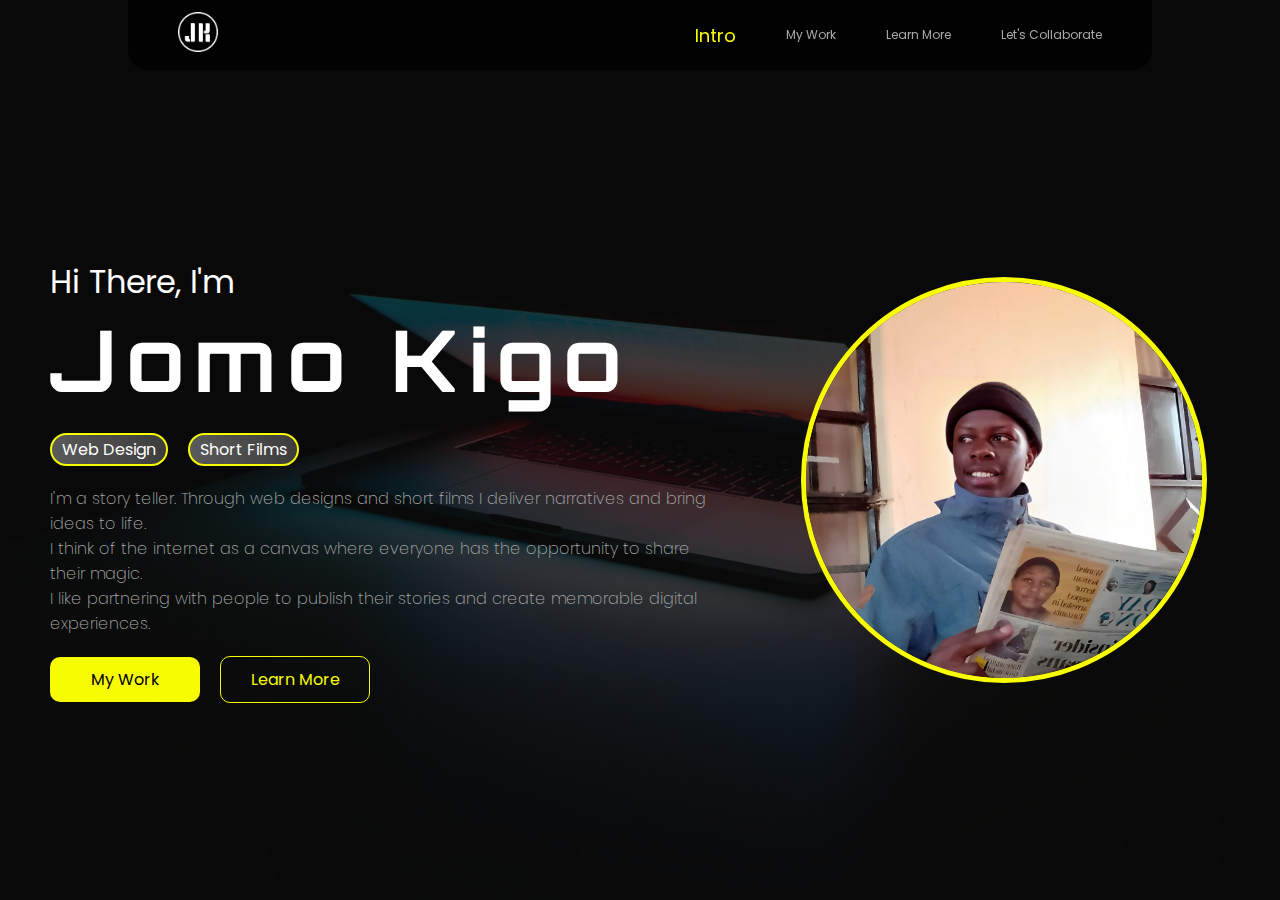
==== index.html @ 12d69adc "modified:   index.html" ====
<!DOCTYPE html>
<html lang="en">

<head>
    <meta charset="UTF-8">
    <meta name="viewport" content="width=device-width, initial-scale=1.0">
    <link rel="stylesheet" href="./src/styles.css">
    <link rel="icon" href="./res/jk.svg">
    <title>Kigo Jomo | Story Telling</title>
</head>

<body>
    <nav class="nav">
        <a href="./index.html" class="logo">
            <img src="./res/jk.png">
        </a>
        <button id="menu-btn">
            <svg data-name="Layer 1" height="200" id="Layer_1" viewBox="0 0 200 200" width="200"
                xmlns="http://www.w3.org/2000/svg">
                <title />
                <path
                    d="M75,20H40A20.06,20.06,0,0,0,20,40V75A20.06,20.06,0,0,0,40,95H75A20.06,20.06,0,0,0,95,75V40A20.06,20.06,0,0,0,75,20Zm0,55H40V40H75Zm95-27.5a10,10,0,0,0-10,10V75H125V40h17.5a10,10,0,0,0,0-20H125a20.06,20.06,0,0,0-20,20V75a20.06,20.06,0,0,0,20,20h35a20.06,20.06,0,0,0,20-20V57.5A10,10,0,0,0,170,47.5ZM75,105H40a20.06,20.06,0,0,0-20,20v35a20.06,20.06,0,0,0,20,20H75a20.06,20.06,0,0,0,20-20V125A20.06,20.06,0,0,0,75,105Zm0,55H40V125H75Zm85-55H125a20.06,20.06,0,0,0-20,20v35a20.06,20.06,0,0,0,20,20h35a20.06,20.06,0,0,0,20-20V125A20.06,20.06,0,0,0,160,105Zm0,55H125V125h35Z" />
            </svg>
        </button>
        <button id="close-menu" style="display: none;">
            <svg fill="none" height="24" viewBox="0 0 24 24" width="24" xmlns="http://www.w3.org/2000/svg">
                <path
                    d="M6.2253 4.81108C5.83477 4.42056 5.20161 4.42056 4.81108 4.81108C4.42056 5.20161 4.42056 5.83477 4.81108 6.2253L10.5858 12L4.81114 17.7747C4.42062 18.1652 4.42062 18.7984 4.81114 19.1889C5.20167 19.5794 5.83483 19.5794 6.22535 19.1889L12 13.4142L17.7747 19.1889C18.1652 19.5794 18.7984 19.5794 19.1889 19.1889C19.5794 18.7984 19.5794 18.1652 19.1889 17.7747L13.4142 12L19.189 6.2253C19.5795 5.83477 19.5795 5.20161 19.189 4.81108C18.7985 4.42056 18.1653 4.42056 17.7748 4.81108L12 10.5858L6.2253 4.81108Z"
                    fill="currentColor" />
            </svg>
        </button>
        <ul id="links">
            <a id="intro-link" href="#intro" class="ul-link">Intro</a>
            <a class="my-work ul-link" id="my-work-link" href="#my-work">My Work</a>
            <a class="learn-more ul-link" id="learn-more-link" href="#learn-more">Learn More</a>
            <a class="ul-link" id="contact-link" href="#contact">Let's Collaborate</a>
            <div class="dots">
                <div class="dot"></div>
                <div class="dot"></div>
                <div class="dot"></div>
            </div>
        </ul>
    </nav>

    <div class="container">
        <section id="intro">
            <div class="left">
                <h2>Hi there, i'm<span>jomo kigo</span></h2>
                <div class="skills">
                    <h3>web design</h3>
                    <h3>short films</h3>
                </div>
                <p>
                    I'm a story teller. Through web designs and short films I deliver narratives and bring ideas to
                    life. <br>
                    I think of the internet as a canvas where everyone has the opportunity to share their magic. <br>
                    I like partnering with people to publish their stories and create memorable digital experiences.
                </p>
                <div class="buttons">
                    <a href="#my-work" class="button my-work">my work</a>
                    <a href="#learn-more" class="button more learn-more">learn more</a>
                </div>
            </div>
            <div class="image">
                <img src="./res/reader.webp" alt="">
                <svg width="449" height="44" viewBox="0 0 449 44" fill="none" xmlns="http://www.w3.org/2000/svg">
                    <path
                        d="M0 3.14286C0 1.40711 2.00623 0 4.48104 0H444.519C446.994 0 449 1.40711 449 3.14286C449 4.87861 446.994 6.28571 444.519 6.28571H4.48103C2.00622 6.28571 0 4.87861 0 3.14286Z"
                        fill="#AAAAAA" fill-opacity="0.61" />
                    <path
                        d="M52.8762 15.7143C52.8762 13.9785 54.8825 12.5714 57.3573 12.5714H391.643C394.118 12.5714 396.124 13.9785 396.124 15.7143C396.124 17.45 394.118 18.8571 391.643 18.8571H57.3573C54.8825 18.8571 52.8762 17.45 52.8762 15.7143Z"
                        fill="#AAAAAA" fill-opacity="0.61" />
                    <path
                        d="M148.322 28.2857C148.322 26.55 150.329 25.1429 152.803 25.1429H296.197C298.671 25.1429 300.678 26.55 300.678 28.2857C300.678 30.0215 298.671 31.4286 296.197 31.4286H152.803C150.329 31.4286 148.322 30.0215 148.322 28.2857Z"
                        fill="#AAAAAA" fill-opacity="0.61" />
                    <path
                        d="M208.368 40.8571C208.368 39.1214 210.374 37.7143 212.849 37.7143H236.151C238.626 37.7143 240.632 39.1214 240.632 40.8571C240.632 42.5929 238.626 44 236.151 44H212.849C210.374 44 208.368 42.5929 208.368 40.8571Z"
                        fill="#AAAAAA" fill-opacity="0.61" />
                </svg>
            </div>
        </section>
        <section id="my-work">
            <h1>A few samples of what I do</h1>
            <div class="samples">
                <div class="sample">
                    <div class="image">
                        <h2 class="title">Choreography</h2>
                        <img src="./res/vermo.webp" alt="">
                        <div class="profile">
                            <img src="./res/shelby.webp" alt="">
                            <h4>vermo unleashed</h4>
                        </div>
                    </div>
                    <h2>a dance odyssey</h2>
                    <p>There is a narrative in every movement</p>
                    <a href="https://www.tiktok.com/@vermo_unleashed/video/7291376393454095621?is_from_webapp=1&sender_device=pc&web_id=7290562915630827013" target="_blank">view</a>
                </div>
                <div class="sample">
                    <div class="image">
                        <h2 class="title">Commerce</h2>
                        <img src="./res/NovaTech.webp" alt="">
                        <div class="profile">
                            <img src="./res/NT.webp" alt="">
                            <h4>NovaTech VCS</h4>
                        </div>
                    </div>
                    <h2>A window of magic</h2>
                    <p>Every idea deserves to be listened to</p>
                    <a href="https://github.com/KigoJomo/NovaTech.code.git" target="_blank" title="Click to contibute to this project">view</a>
                </div>
                <div class="sample">
                    <div class="image">
                        <h2 class="title">Music & soul</h2>
                        <img src="./res/vertigo.webp" alt="">
                        <div class="profile">
                            <img src="./res/img9.webp" alt="">
                            <h4>Kigo Jomo</h4>
                        </div>
                    </div>
                    <h2>rewind and fly free</h2>
                    <p>The magical calming ability of music</p>
                    <a href="https://www.tiktok.com/@nova_cyra/video/7288445793629916422?is_from_webapp=1&sender_device=pc&web_id=7290562915630827013" target="_blank">view</a>
                </div>
                <div class="sample">
                    <div class="image">
                        <h2 class="title">Art & design</h2>
                        <img src="./res/ambient.webp" alt="">
                        <div class="profile">
                            <img src="./res/amb_G.webp" alt="">
                            <h4>Ambient Graphics</h4>
                        </div>
                    </div>
                    <h2>boldness with each brush stroke</h2>
                    <p>Reach your audience with custom business cards</p>
                    <a href="https://www.instagram.com/ambient_graphics/" target="_blank">view</a>
                </div>
            </div>
        </section>
        <section id="learn-more">
            <div class="top">
                <h1><span>what else</span> do I do?</h1>
                <div class="paragraph">
                    <div class="bar"></div>
                    <p>Using visuals to deliver messages is what I always try to accomplish. <br>So here's a few more
                        things I love to do</p>
                </div>
            </div>
            <div class="skill-cards">
                <div class="card">
                    <div class="icon">
                        <svg enable-background="new 0 0 48 48" height="48px" id="Layer_1" version="1.1"
                            viewBox="0 0 48 48" width="48px" xml:space="preserve" xmlns="http://www.w3.org/2000/svg"
                            xmlns:xlink="http://www.w3.org/1999/xlink">
                            <path clip-rule="evenodd"
                                d="M46.443,6.719C40.506,15.546,22.623,33.4,22.623,33.4l-0.007-0.007  c-0.042,0.046-0.08,0.094-0.125,0.139c-1.124,1.122-2.649,1.576-4.114,1.403c0.471,1.972-0.026,4.137-1.529,5.678  c0,0-7.52,9.299-15.854,3.44c0,0,4.494-1.259,4.885-4.885c0,0-0.6-3.654,2.699-7.04c1.479-1.518,3.548-2.039,5.445-1.596  c-0.152-1.444,0.303-2.94,1.411-4.047c0.044-0.045,0.093-0.083,0.139-0.126l-0.007-0.007c0,0,17.872-17.864,26.712-23.793  c1.17-0.837,2.804-0.739,3.854,0.31C47.185,3.92,47.282,5.551,46.443,6.719z M15.456,33.486c-0.742-0.742-1.704-1.165-2.733-1.165  c-1.033,0-2.009,0.416-2.744,1.171c-2.535,2.602-2.155,5.584-2.145,5.677c-0.218,2.02-1.363,3.741-2.557,4.776  c0.422,0.077,0.849,0.116,1.285,0.116c4.75,0,8.752-4.66,8.789-4.704C15.352,39.357,18.09,36.121,15.456,33.486z M15.994,30.008  c0,0.796,0.289,1.546,0.854,2.109c0.565,0.564,1.348,0.891,2.146,0.891s1.519-0.326,2.066-0.874l1.554-1.57  c0.079-0.081,0.187-0.191,0.274-0.28l-4.197-4.197c-0.092,0.089-0.205,0.198-0.287,0.279l-1.557,1.537  C16.283,28.465,15.994,29.212,15.994,30.008z M44.72,4.286C44.471,4.037,44.18,4,44.027,4c-0.212,0-0.414,0.064-0.635,0.222  c-6.218,4.17-17.999,15.367-23.301,20.503l4.159,4.159c5.14-5.296,16.364-17.083,20.568-23.332  C45.102,5.158,45.061,4.625,44.72,4.286z"
                                fill-rule="evenodd" />
                        </svg>
                    </div>
                    <h3>graphic design</h3>
                    <p>Anything to do with designing business cards, logos, birthday cards, etc.</p>
                </div>
                <div class="card">
                    <div class="icon">
                        <svg height="1792" viewBox="0 0 1792 1792" width="1792" xmlns="http://www.w3.org/2000/svg">
                            <path
                                d="M553 1399l-50 50q-10 10-23 10t-23-10l-466-466q-10-10-10-23t10-23l466-466q10-10 23-10t23 10l50 50q10 10 10 23t-10 23l-393 393 393 393q10 10 10 23t-10 23zm591-1067l-373 1291q-4 13-15.5 19.5t-23.5 2.5l-62-17q-13-4-19.5-15.5t-2.5-24.5l373-1291q4-13 15.5-19.5t23.5-2.5l62 17q13 4 19.5 15.5t2.5 24.5zm657 651l-466 466q-10 10-23 10t-23-10l-50-50q-10-10-10-23t10-23l393-393-393-393q-10-10-10-23t10-23l50-50q10-10 23-10t23 10l466 466q10 10 10 23t-10 23z" />
                        </svg>
                    </div>
                    <h3>web design</h3>
                    <p>I enjoy turning ideas into interactive and
                        engaging online experiences that captivate users.</p>
                </div>
                <div class="card">
                    <div class="icon">
                        <svg data-name="Layer 50" id="Layer_50" viewBox="0 0 50 50" xmlns="http://www.w3.org/2000/svg">
                            <defs>
                            </defs>
                            <title />
                            <path class="cls-1"
                                d="M47.1,12.3a2,2,0,0,0-1.9-.1L36,16.8V14a2,2,0,0,0-2-2H4a2,2,0,0,0-2,2V36a2,2,0,0,0,2,2H34a2,2,0,0,0,2-2V33.2l9.1,4.6L46,38a2,2,0,0,0,2-2V14A2,2,0,0,0,47.1,12.3ZM32,34H6V16H32V34Zm12-1.2-8-4V21.2l8-4V32.8Z" />
                        </svg>
                    </div>
                    <h3>video editing</h3>
                    <p>I find joy in creating a narrative that conveys emotions and messages effectively.</p>
                </div>
                <div class="card">
                    <div class="icon">
                        <svg enable-background="new 0 0 32 32" height="32px" version="1.1" viewBox="0 0 32 32"
                            width="32px" xml:space="preserve" xmlns="http://www.w3.org/2000/svg"
                            xmlns:xlink="http://www.w3.org/1999/xlink">
                            <g id="adaptive_responsive_design_1_">
                                <g>
                                    <g>
                                        <path
                                            d="M1.5,20C1.224,20,1,19.776,1,19.5v-16C1,2.673,1.673,2,2.5,2h27C30.327,2,31,2.673,31,3.5V5     c0,0.276-0.224,0.5-0.5,0.5S30,5.276,30,5V3.5C30,3.225,29.775,3,29.5,3h-27C2.225,3,2,3.225,2,3.5v16C2,19.776,1.776,20,1.5,20z     " />
                                    </g>
                                    <path
                                        d="M16,31h-5.5c-0.276,0-0.5-0.224-0.5-0.5s0.224-0.5,0.5-0.5h1c0.827,0,1.5-0.673,1.5-1.5V26    c0-0.276,0.224-0.5,0.5-0.5S14,25.724,14,26v2.5c0,0.563-0.187,1.082-0.501,1.5H16c0.276,0,0.5,0.224,0.5,0.5S16.276,31,16,31z" />
                                    <path
                                        d="M15.5,26h-13C1.673,26,1,25.327,1,24.5v-3C1,21.224,1.224,21,1.5,21h14c0.276,0,0.5,0.224,0.5,0.5    S15.776,22,15.5,22H2v2.5C2,24.775,2.225,25,2.5,25h13c0.276,0,0.5,0.224,0.5,0.5S15.776,26,15.5,26z" />
                                </g>
                                <g>
                                    <g>
                                        <g>
                                            <path
                                                d="M21.5,9h5C26.776,9,27,8.776,27,8.5S26.776,8,26.5,8h-5C21.224,8,21,8.224,21,8.5S21.224,9,21.5,9z" />
                                        </g>
                                    </g>
                                    <g>
                                        <g>
                                            <path
                                                d="M23.5,29h1c0.276,0,0.5-0.224,0.5-0.5S24.776,28,24.5,28h-1c-0.276,0-0.5,0.224-0.5,0.5      S23.224,29,23.5,29z" />
                                        </g>
                                    </g>
                                    <path
                                        d="M28.5,31h-9c-1.379,0-2.5-1.121-2.5-2.5v-20C17,7.121,18.121,6,19.5,6h9C29.879,6,31,7.121,31,8.5v20    C31,29.879,29.879,31,28.5,31z M19.5,7C18.673,7,18,7.673,18,8.5v20c0,0.827,0.673,1.5,1.5,1.5h9c0.827,0,1.5-0.673,1.5-1.5v-20    C30,7.673,29.327,7,28.5,7H19.5z" />
                                </g>
                            </g>
                        </svg>
                    </div>
                    <h3>UI/UX design</h3>
                    <p>Designing interfaces with the user in mind is my forte, ensuring seamless and enjoyable
                        interactions.</p>
                </div>
            </div>

        </section>
        <section id="contact">
            <h1>Let's get creative and bring your<br>next piece of art to <span>life</span></h1>
            <form id="contact-form" action="https://public.herotofu.com/v1/01b2c610-7308-11ee-95be-07c35b4ecd07" method="post" accept-charset="UTF-8">
                <input type="text" id="name" name="name" required placeholder="name">

                <input type="email" id="email" name="email" required placeholder="email" style="text-transform: lowercase;">

                <textarea id="message" name="message" rows="4" required placeholder="message"></textarea>

                <!-- <input type="text" name="_gotcha" tabindex="-1" autocomplete="off"/> -->

                <button type="submit" id="submit-btn">Send</button>
            </form>
            <footer>
                <div class="socials">
                    <h5>check out my socials</h5>
                    <div class="links">
                        <a href="https://github.com/KigoJomo/" target="_blank">
                            <svg class="bi bi-github" fill="currentColor" height="16" viewBox="0 0 16 16" width="16"
                                xmlns="http://www.w3.org/2000/svg">
                                <path
                                    d="M8 0C3.58 0 0 3.58 0 8c0 3.54 2.29 6.53 5.47 7.59.4.07.55-.17.55-.38 0-.19-.01-.82-.01-1.49-2.01.37-2.53-.49-2.69-.94-.09-.23-.48-.94-.82-1.13-.28-.15-.68-.52-.01-.53.63-.01 1.08.58 1.23.82.72 1.21 1.87.87 2.33.66.07-.52.28-.87.51-1.07-1.78-.2-3.64-.89-3.64-3.95 0-.87.31-1.59.82-2.15-.08-.2-.36-1.02.08-2.12 0 0 .67-.21 2.2.82.64-.18 1.32-.27 2-.27.68 0 1.36.09 2 .27 1.53-1.04 2.2-.82 2.2-.82.44 1.1.16 1.92.08 2.12.51.56.82 1.27.82 2.15 0 3.07-1.87 3.75-3.65 3.95.29.25.54.73.54 1.48 0 1.07-.01 1.93-.01 2.2 0 .21.15.46.55.38A8.012 8.012 0 0 0 16 8c0-4.42-3.58-8-8-8z" />
                            </svg>
                        </a>
                        <a href="https://www.instagram.com/kigo.jomo/" target="_blank">
                            <svg version="1.1" id="Layer_1" xmlns="http://www.w3.org/2000/svg" xmlns:xlink="http://www.w3.org/1999/xlink" x="0px"
                                y="0px" viewBox="0 0 56.7 56.7" enable-background="new 0 0 56.7 56.7" xml:space="preserve">
                                <g>
                                    <path d="M28.2,16.7c-7,0-12.8,5.7-12.8,12.8s5.7,12.8,12.8,12.8S41,36.5,41,29.5S35.2,16.7,28.2,16.7z M28.2,37.7
                            		c-4.5,0-8.2-3.7-8.2-8.2s3.7-8.2,8.2-8.2s8.2,3.7,8.2,8.2S32.7,37.7,28.2,37.7z" />
                                    <circle cx="41.5" cy="16.4" r="2.9" />
                                    <path d="M49,8.9c-2.6-2.7-6.3-4.1-10.5-4.1H17.9c-8.7,0-14.5,5.8-14.5,14.5v20.5c0,4.3,1.4,8,4.2,10.7c2.7,2.6,6.3,3.9,10.4,3.9
                            		h20.4c4.3,0,7.9-1.4,10.5-3.9c2.7-2.6,4.1-6.3,4.1-10.6V19.3C53,15.1,51.6,11.5,49,8.9z M48.6,39.9c0,3.1-1.1,5.6-2.9,7.3
                            		s-4.3,2.6-7.3,2.6H18c-3,0-5.5-0.9-7.3-2.6C8.9,45.4,8,42.9,8,39.8V19.3c0-3,0.9-5.5,2.7-7.3c1.7-1.7,4.3-2.6,7.3-2.6h20.6
                            		c3,0,5.5,0.9,7.3,2.7c1.7,1.8,2.7,4.3,2.7,7.2V39.9L48.6,39.9z" />
                                </g>
                            </svg>
                        </a>
                        <a href="https://www.linkedin.com/in/jomo-kigo-838284266/" target="_blank">
                            <svg height="512px" id="Layer_1" style="enable-background:new 0 0 512 512;" version="1.1" viewBox="0 0 512 512"
                                width="512px" xml:space="preserve" xmlns="http://www.w3.org/2000/svg" xmlns:xlink="http://www.w3.org/1999/xlink">
                                <!-- <style type="text/css">
                                    <![CDATA[
                                    .st0 {
                                        fill-rule: evenodd;
                                        clip-rule: evenodd;
                                    }
                                    ]]>
                                </style> -->
                                <g>
                                    <g>
                                        <path class="st0"
                                            d="M182.8,384V212.9h-54.9V384H182.8L182.8,384z M157.4,187c18.3,0,29.7-13.1,29.7-29.5    c-0.3-16.7-11.4-29.5-29.4-29.5c-18,0-29.7,12.8-29.7,29.5c0,16.4,11.4,29.5,29,29.5H157.4L157.4,187z" />
                                        <path class="st0"
                                            d="M320.6,209c-29.1,0-41.6,16.4-49.6,27.8V213h-55v171h55v-97.4c0-5,0.4-10,1.9-13.5c4-10,13-20.3,28.2-20.3    c19.9,0,27.9,15.3,27.9,37.7V384h55v-99.9C384,232.8,356.8,209,320.6,209z" />
                                    </g>
                                    <path
                                        d="M417.2,64H96.8C79.3,64,64,76.6,64,93.9v321.1c0,17.4,15.3,32.9,32.8,32.9h320.3c17.6,0,30.8-15.6,30.8-32.9V93.9   C448,76.6,434.7,64,417.2,64z M414,416c-1.1,0-313.1,0-314.9,0s-3.1-1.4-3.1-3.1S96,99.1,96,98s1-2,2-2s315,0,316,0s2,1,2,2   c0,23.3,0,314.9,0,316C416,414.9,415.1,416,414,416z" />
                                </g>
                            </svg>
                        </a>
                        <a href="https://twitter.com/KigoJomo/" target="_blank">
                            <svg xmlns="http://www.w3.org/2000/svg" xmlns:xlink="http://www.w3.org/1999/xlink" version="1.1" id="Layer_1"
                                width="24px" height="24px" viewBox="0 0 24 24" style="enable-background:new 0 0 24 24;" xml:space="preserve">
                                <g>
                                    <path
                                        d="M21.159809,2C21.623091,2,22,2.376909,22,2.840191v18.319618C22,21.623091,21.623091,22,21.159809,22H2.84019   C2.37691,22,2,21.623091,2,21.159809V2.840191C2,2.376909,2.37691,2,2.84019,2H21.159809 M21.159809,1H2.84019   C1.82388,1,1,1.823879,1,2.840191v18.319618C1,22.176121,1.82388,23,2.84019,23h18.319618C22.176121,23,23,22.176121,23,21.159809   V2.840191C23,1.823879,22.176121,1,21.159809,1L21.159809,1z" />
                                </g>
                                <path
                                    d="M13.523985,10.775623L19.480984,4h-1.41143l-5.174801,5.88195L8.764665,4H4l6.246901,8.895341L4,20h1.411431  l5.461361-6.21299L15.235336,20H20L13.523985,10.775623z M11.590199,12.973429l-0.633908-0.886331L5.920428,5.041171h2.168246  l4.065295,5.6884l0.631236,0.886331l5.283681,7.39365H15.90064L11.590199,12.973429z" />
                            </svg>
                        </a>
                    </div>
                </div>
            </footer>
        </section>
    </div>
    <script src="./src/script.js"></script>
</body>

</html>
---- src/styles.css ----
@import url("https://fonts.googleapis.com/css2?family=Orbitron:wght@400;600;800&family=Poppins:wght@200;400;700&display=swap");
* {
  margin: 0;
  padding: 0;
  box-sizing: border-box;
  font-family: "Poppins";
  color: white;
}

html {
  width: 100vw;
  height: 100vh;
  overflow: hidden;
}
@media (min-width: 768px) {
  html body {
    width: 100%;
    height: 100%;
    display: flex;
    flex-direction: column;
    align-items: center;
    justify-content: flex-start;
    overflow: hidden;
    background-color: #0c0c0c;
    position: relative;
  }
  html body .nav {
    z-index: 10;
    width: 80%;
    height: 70px;
    padding: 0px 50px;
    display: flex;
    align-items: center;
    justify-content: space-between;
    position: absolute;
    top: 0px;
    overflow: hidden;
    background-color: rgba(0, 0, 0, 0.7607843137);
    border-radius: 0px 0px 20px 20px;
  }
  html body .nav .logo img {
    width: 40px;
  }
  html body .nav button {
    display: none;
  }
  html body .nav ul {
    display: flex;
    align-items: center;
    justify-content: center;
    gap: 50px;
    transition: all 1s ease-in-out;
  }
  html body .nav ul a {
    width: -moz-fit-content;
    width: fit-content;
    color: #aaa;
    font-family: "Poppins";
    font-size: 12px;
    font-style: normal;
    font-weight: 400;
    line-height: normal;
    text-transform: capitalize;
    text-decoration: none;
    text-align: center;
    transition: all 1s ease-in-out;
  }
  html body .nav ul .active {
    color: #f7fc00;
    font-size: 18px;
  }
  html body .nav ul .dots {
    display: none;
  }
  html body .container {
    width: 100%;
    height: 100vh;
    overflow-x: hidden;
    overflow-y: scroll;
    scroll-snap-type: y mandatory;
    scroll-behavior: smooth;
    display: flex;
    flex-direction: column;
    align-items: center;
    justify-content: flex-start;
    gap: 0;
  }
  html body .container::-webkit-scrollbar {
    width: 10px;
  }
  html body .container::-webkit-scrollbar-track {
    background-color: #a7a7a7;
    border-left: 4px solid transparent;
    border-right: 4px solid transparent;
    background-clip: padding-box;
  }
  html body .container::-webkit-scrollbar-thumb {
    background-color: #f7fc00;
    border-radius: 30px;
  }
  html body .container section {
    width: 100%;
    height: 100%;
    flex-shrink: 0;
    scroll-snap-align: start;
  }
  html body .container section:nth-child(1) {
    display: flex;
    flex-direction: row;
    align-items: center;
    justify-content: center;
    gap: 50px;
    padding: 110px 50px 50px 50px;
    background: url(../res/Intro.webp) no-repeat fixed center/cover;
    position: relative;
  }
  html body .container section:nth-child(1)::before {
    content: "";
    position: absolute;
    top: 0;
    bottom: 0;
    left: 0;
    right: 0;
    background-color: rgba(12, 12, 12, 0.7450980392);
    z-index: 0;
  }
  html body .container section:nth-child(1) .left {
    z-index: 2;
    width: 60%;
    height: auto;
    display: flex;
    flex-direction: column;
    justify-content: center;
    align-items: flex-start;
    gap: 20px;
  }
  html body .container section:nth-child(1) .left h2 {
    color: #fff;
    font-family: Poppins;
    font-size: 32px;
    font-style: normal;
    font-weight: 400;
    text-transform: capitalize;
    display: flex;
    flex-direction: column;
    align-items: first baseline;
    justify-content: flex-start;
    gap: 0px;
  }
  html body .container section:nth-child(1) .left h2 span {
    font-family: Orbitron;
    font-size: 85px;
    font-style: normal;
    font-weight: 700;
    letter-spacing: 9.6px;
    text-transform: capitalize;
    color: white;
  }
  html body .container section:nth-child(1) .left .skills {
    width: -moz-fit-content;
    width: fit-content;
    display: flex;
    align-items: center;
    justify-content: flex-start;
    gap: 20px;
  }
  html body .container section:nth-child(1) .left .skills h3 {
    padding: 2px 10px;
    text-transform: capitalize;
    font-size: 16px;
    font-weight: 400;
    color: white;
    background: linear-gradient(90deg, #5a5a5a, #202020);
    background-size: 200%;
    background-position-x: left;
    transition: all 0.5s ease-in-out;
    border-radius: 20px;
    border: 2px solid #f7fc00;
    cursor: pointer;
  }
  html body .container section:nth-child(1) .left .skills h3:hover {
    transition: all 0.5s ease-in-out;
    background-position-x: right;
  }
  html body .container section:nth-child(1) .left p {
    font-size: 16px;
    color: #aaaaaa;
    font-weight: 200;
  }
  html body .container section:nth-child(1) .left .buttons {
    display: flex;
    align-items: center;
    justify-content: flex-start;
    gap: 20px;
  }
  html body .container section:nth-child(1) .left .buttons .button {
    font-size: 16px;
    padding: 10px 0px;
    color: black;
    width: 150px;
    border-radius: 10px;
    background-color: #f7fc00;
    border: none;
    text-transform: capitalize;
    text-decoration: none;
    text-align: center;
  }
  html body .container section:nth-child(1) .left .buttons .more {
    background-color: transparent;
    color: #f7fc00;
    border: 1px solid #f7fc00;
  }
  html body .container section:nth-child(1) .image {
    z-index: 2;
    width: 40%;
    display: flex;
    flex-direction: column;
    align-items: center;
    justify-content: center;
    gap: 0;
  }
  html body .container section:nth-child(1) .image img {
    width: 90%;
    aspect-ratio: 1/1;
    -o-object-fit: cover;
       object-fit: cover;
    border-radius: 50%;
    border: 5px solid #f7fc00;
    -webkit-backdrop-filter: blur(20px);
            backdrop-filter: blur(20px);
  }
  html body .container section:nth-child(1) .image svg {
    display: none;
    width: 100%;
  }
  html body .container section:nth-child(2) {
    background: url(../res/My\ Work.webp) no-repeat fixed center/cover;
    position: relative;
    display: flex;
    flex-direction: column;
    align-items: first baseline;
    justify-content: center;
    gap: 3vh;
    padding: 7vh 7vw;
  }
  html body .container section:nth-child(2)::before {
    content: "";
    position: absolute;
    top: 0;
    bottom: 0;
    left: 0;
    right: 0;
    background-color: rgba(12, 12, 12, 0.6039215686);
    z-index: 0;
  }
  html body .container section:nth-child(2) h1 {
    text-transform: capitalize;
    font-family: "Orbitron";
    font-size: 48px;
    z-index: 1;
  }
  html body .container section:nth-child(2) .samples {
    z-index: 1;
    width: -moz-fit-content;
    width: fit-content;
    height: 75%;
    padding-bottom: 7px;
    display: flex;
    align-items: center;
    justify-content: flex-start;
    gap: 4vw;
    overflow-x: scroll;
    flex-shrink: 0;
  }
  html body .container section:nth-child(2) .samples::-webkit-scrollbar {
    height: 5px;
  }
  html body .container section:nth-child(2) .samples::-webkit-scrollbar-track {
    background-color: #a7a7a7;
    border-top: 2px solid transparent;
    border-bottom: 2px solid transparent;
    background-clip: padding-box;
  }
  html body .container section:nth-child(2) .samples::-webkit-scrollbar-thumb {
    background-color: #525151;
    border-radius: 30px;
  }
  html body .container section:nth-child(2) .samples .sample {
    flex-shrink: 0;
    height: 100%;
    aspect-ratio: 9/16;
    display: flex;
    flex-direction: column;
    align-items: flex-start;
    justify-content: space-between;
  }
  html body .container section:nth-child(2) .samples .sample:hover > .image {
    box-shadow: 0px 0px 20px 2px rgba(255, 255, 255, 0.3647058824);
  }
  html body .container section:nth-child(2) .samples .sample .image {
    width: 100%;
    height: 70%;
    overflow: hidden;
    border-radius: 30px;
    border: 3px solid #f7fc00;
    position: relative;
    transition: all 0.5s ease;
  }
  html body .container section:nth-child(2) .samples .sample .image .title {
    position: absolute;
    left: 0;
    top: 5%;
    background-color: #f7fc00;
    color: #0c0c0c;
    border-radius: 0px 10px 10px 0px;
    font-size: 10px;
    font-weight: 400;
    padding: 2px 3px;
  }
  html body .container section:nth-child(2) .samples .sample .image img {
    width: 100%;
    -o-object-fit: contain;
       object-fit: contain;
    -o-object-position: center;
       object-position: center;
  }
  html body .container section:nth-child(2) .samples .sample .image .profile {
    position: absolute;
    left: 5%;
    bottom: 5%;
    width: -moz-fit-content;
    width: fit-content;
    height: -moz-fit-content;
    height: fit-content;
    display: flex;
    padding: 5px 10px;
    align-items: center;
    gap: 5px;
    border-radius: 30px;
    border: 1px solid #fff;
    background: linear-gradient(93deg, #ebebeb 4.33%, #525151 49.21%, #5a5a5a 78.34%);
    box-shadow: 5px 5px 4px 0px rgba(0, 0, 0, 0.75);
  }
  html body .container section:nth-child(2) .samples .sample .image .profile img {
    width: 35px;
    aspect-ratio: 1/1;
    border-radius: 50%;
  }
  html body .container section:nth-child(2) .samples .sample .image .profile h4 {
    color: #ffffff;
    font-family: "Poppins";
    font-size: 12px;
    font-style: normal;
    font-weight: 400;
    line-height: normal;
    letter-spacing: 0.64px;
    text-transform: capitalize;
  }
  html body .container section:nth-child(2) .samples .sample h2 {
    color: #fff;
    font-family: "Poppins";
    font-size: 20px;
    font-style: normal;
    font-weight: 500;
    line-height: normal;
    text-transform: capitalize;
  }
  html body .container section:nth-child(2) .samples .sample p {
    color: #aaaaaa;
    font-family: "Poppins";
    font-size: 14px;
    font-style: normal;
    font-weight: 400;
    line-height: normal;
  }
  html body .container section:nth-child(2) .samples .sample a {
    color: #fff;
    font-family: "Poppins";
    font-size: 20px;
    font-style: normal;
    font-weight: 500;
    line-height: normal;
    text-transform: capitalize;
    text-decoration: none;
    text-align: center;
    width: 100%;
    padding: 5px 0px;
    border-radius: 10px;
    border: 3px solid #f7fc00;
  }
  html body .container section:nth-child(3) {
    background: url(../res/services.webp) no-repeat fixed center/cover;
    position: relative;
    padding: 5vh 7vw;
    display: flex;
    flex-direction: column;
    align-items: center;
    justify-content: center;
    gap: 60px;
  }
  html body .container section:nth-child(3)::before {
    content: "";
    position: absolute;
    top: 0;
    bottom: 0;
    left: 0;
    right: 0;
    background-color: rgba(12, 12, 12, 0.6039215686);
    z-index: 0;
  }
  html body .container section:nth-child(3) .top {
    z-index: 1;
    width: 100%;
    display: flex;
    align-items: center;
    justify-content: space-between;
  }
  html body .container section:nth-child(3) .top h1 {
    color: #fff;
    font-family: "Orbitron";
    font-size: 48px;
    font-style: normal;
    font-weight: 400;
    line-height: 65.5px;
    letter-spacing: 2.4px;
  }
  html body .container section:nth-child(3) .top h1 span {
    color: #f7fc00;
    font-weight: 800;
    text-transform: capitalize;
    font-family: "Orbitron";
  }
  html body .container section:nth-child(3) .top .paragraph {
    width: 45%;
    display: flex;
    align-items: center;
    justify-content: flex-end;
    gap: 5px;
  }
  html body .container section:nth-child(3) .top .paragraph .bar {
    height: 80px;
    background: #f7fc00;
    width: 7px;
  }
  html body .container section:nth-child(3) .top .paragraph p {
    color: #aaaaaa;
    font-family: "Poppins";
    font-size: 14px;
    font-style: normal;
    font-weight: 400;
  }
  html body .container section:nth-child(3) .skill-cards {
    z-index: 1;
    width: 100%;
    height: 60%;
    display: flex;
    align-items: center;
    justify-content: flex-start;
    gap: 3%;
    overflow-x: scroll;
  }
  html body .container section:nth-child(3) .skill-cards::-webkit-scrollbar {
    height: 5px;
  }
  html body .container section:nth-child(3) .skill-cards::-webkit-scrollbar-track {
    background-color: #ffffff;
    border-top: 2px solid transparent;
    border-bottom: 2px solid transparent;
    background-clip: padding-box;
  }
  html body .container section:nth-child(3) .skill-cards::-webkit-scrollbar-thumb {
    background-color: #fbff00;
    border-radius: 30px;
  }
  html body .container section:nth-child(3) .skill-cards .card {
    flex-shrink: 0;
    width: 250px;
    height: 275px;
    padding: 2% 2%;
    display: flex;
    flex-direction: column;
    justify-content: flex-start;
    align-items: flex-start;
    gap: 7%;
    border-radius: 20px;
    background: linear-gradient(141deg, #606060 0.1%, #272727 100.1%);
  }
  html body .container section:nth-child(3) .skill-cards .card .icon {
    width: 75px;
    height: 75px;
    display: flex;
    align-items: center;
    justify-content: center;
    border-radius: 20px;
    background: linear-gradient(180deg, #2e2e2e 0%, #000 100%);
  }
  html body .container section:nth-child(3) .skill-cards .card .icon svg {
    height: 50px;
    width: 50px;
    fill: #f7fc00;
    color: #f7fc00;
  }
  html body .container section:nth-child(3) .skill-cards .card h3 {
    color: #fff;
    font-family: "Poppins";
    font-size: 24px;
    font-weight: 400;
    text-transform: capitalize;
    text-decoration: underline;
  }
  html body .container section:nth-child(3) .skill-cards .card p {
    color: #aaaaaa;
    font-size: 14px;
  }
  html body .container section:nth-child(4) {
    background: url(../res/about.webp) no-repeat fixed center/cover;
    position: relative;
    padding: 0px 50px;
    padding-top: 15vh;
    display: flex;
    flex-direction: column;
    align-items: center;
    justify-content: flex-start;
    gap: 25px;
  }
  html body .container section:nth-child(4)::before {
    content: "";
    position: absolute;
    top: 0;
    bottom: 0;
    left: 0;
    right: 0;
    background-color: rgba(12, 12, 12, 0.6039215686);
    z-index: 0;
  }
  html body .container section:nth-child(4) h1 {
    z-index: 1;
    color: #fff;
    text-align: center;
    font-family: "Poppins";
    font-size: 30px;
    font-weight: 400;
  }
  html body .container section:nth-child(4) h1 span {
    color: #f7fc00;
    font-family: "Poppins";
    font-size: 30px;
    font-style: normal;
    font-weight: 500;
  }
  html body .container section:nth-child(4) form {
    z-index: 1;
    width: 475px;
    padding: 40px;
    display: flex;
    flex-direction: column;
    align-items: center;
    justify-content: center;
    gap: 30px;
    border-radius: 20px;
    border: 1px solid #717171;
    background: linear-gradient(126deg, #1f1f1f 15.33%, #595959 52.33%, #1f1f1f 89.33%);
  }
  html body .container section:nth-child(4) form input {
    width: 100%;
    height: 50px;
    padding: 5px;
    display: flex;
    align-items: center;
    background-color: transparent;
    border: none;
    border-bottom: 2px solid #f7fc00;
    outline: none;
    color: #ffffff;
    font-family: "Poppins";
    font-size: 20px;
    font-weight: 400;
    text-transform: capitalize;
    caret-color: white;
  }
  html body .container section:nth-child(4) form input::-moz-placeholder {
    color: #888;
    font-family: "Poppins";
    font-size: 20px;
    font-weight: 400;
    text-transform: capitalize;
  }
  html body .container section:nth-child(4) form input::placeholder {
    color: #888;
    font-family: "Poppins";
    font-size: 20px;
    font-weight: 400;
    text-transform: capitalize;
  }
  html body .container section:nth-child(4) form textarea {
    width: 100%;
    height: 50px;
    padding: 5px;
    display: flex;
    align-items: center;
    background-color: transparent;
    resize: none;
    border: none;
    outline: none;
    color: #ffffff;
    font-family: "Poppins";
    font-size: 20px;
    font-weight: 400;
    caret-color: white;
    border-bottom: 2px solid #f7fc00;
  }
  html body .container section:nth-child(4) form textarea::-moz-placeholder {
    color: #888;
    font-family: "Poppins";
    font-size: 20px;
    font-weight: 400;
    text-transform: capitalize;
  }
  html body .container section:nth-child(4) form textarea::placeholder {
    color: #888;
    font-family: "Poppins";
    font-size: 20px;
    font-weight: 400;
    text-transform: capitalize;
  }
  html body .container section:nth-child(4) form button {
    width: 100%;
    height: 50px;
    padding: 5px;
    display: flex;
    align-items: center;
    justify-content: center;
    gap: 10px;
    border-radius: 10px;
    border: none;
    outline: none;
    background: linear-gradient(126deg, #f7fc00 40%, #ffffff 50%, #f7fc00 60%);
    background-size: 300%;
    background-repeat: no-repeat;
    background-position-x: 100%;
    box-shadow: 6px 6px 10px 0px rgba(0, 0, 0, 0.55);
    color: #000;
    font-family: "Poppins";
    font-size: 22px;
    font-weight: 400;
    text-transform: capitalize;
    cursor: pointer;
    transition: all 1.5s ease;
  }
  html body .container section:nth-child(4) form button:hover {
    background-position-x: 0;
  }
  html body .container section:nth-child(4) footer {
    z-index: 1;
    width: 100%;
    height: 50px;
    background-color: #000000;
    position: absolute;
    bottom: 0;
    display: flex;
    align-items: center;
    justify-content: center;
  }
  html body .container section:nth-child(4) footer .socials {
    position: absolute;
    bottom: 0;
    background-color: #000;
    width: -moz-fit-content;
    width: fit-content;
    padding: 10px 100px;
    border-radius: 20px 20px 0px 0px;
    box-shadow: 0px 0px 10px -1px #F2F2F2;
    display: flex;
    flex-direction: column;
    align-items: center;
    justify-content: center;
    gap: 5px;
  }
  html body .container section:nth-child(4) footer .socials h5 {
    font-size: 12px;
    color: #aaaaaa;
    font-weight: 400;
    text-transform: capitalize;
    position: relative;
  }
  html body .container section:nth-child(4) footer .socials h5:before {
    content: "";
    position: absolute;
    top: 38%;
    right: 105%;
    width: 20px;
    height: 2px;
    background-color: #aaaaaa;
    border-radius: 50%;
  }
  html body .container section:nth-child(4) footer .socials h5:after {
    content: "";
    position: absolute;
    top: 38%;
    left: 105%;
    width: 20px;
    height: 2px;
    background-color: #aaaaaa;
    border-radius: 50%;
  }
  html body .container section:nth-child(4) footer .socials .links {
    display: flex;
    align-items: center;
    justify-content: center;
    gap: 20px;
  }
  html body .container section:nth-child(4) footer .socials .links a {
    height: -moz-fit-content;
    height: fit-content;
    transition: all 0.5s ease;
  }
  html body .container section:nth-child(4) footer .socials .links a:hover {
    transform: scale(1.06) translateY(-2px);
  }
  html body .container section:nth-child(4) footer .socials .links a svg {
    width: 25px;
    height: 25px;
    fill: #f7fc00;
  }
}
@media (max-width: 767px) {
  html body {
    width: 100vw;
    height: 100vh;
    background-color: #0c0c0c;
    display: flex;
    flex-direction: column;
    align-items: center;
    justify-content: flex-start;
    overflow: hidden;
  }
  html body .nav {
    display: flex;
    z-index: 10;
    width: 100%;
    height: 7vh;
    padding: 0px 20px;
    justify-content: center;
    align-items: center;
    position: absolute;
    top: 0px;
    overflow: visible;
  }
  html body .nav .logo {
    position: absolute;
    z-index: 11;
    left: 20px;
    top: 1vh;
  }
  html body .nav .logo img {
    width: 35px;
  }
  html body .nav button {
    position: absolute;
    right: 20px;
    z-index: 11;
    height: -moz-fit-content;
    height: fit-content;
    border: none;
    background-color: transparent;
    cursor: pointer;
  }
  html body .nav button svg {
    fill: #ffffff;
    color: white;
    height: 25px;
    width: 25px;
  }
  html body .nav ul {
    width: 100vw;
    height: 0;
    overflow: hidden;
    position: absolute;
    top: 99%;
    z-index: 10;
    background-color: rgba(0, 0, 0, 0.9647058824);
    display: flex;
    flex-direction: column;
    align-items: center;
    justify-content: flex-start;
    gap: 20px;
    transition: all 0.5s ease;
  }
  html body .nav ul a {
    width: 70%;
    line-height: 50px;
    border-bottom: 1px solid white;
    color: #aaa;
    font-family: "Poppins";
    font-size: 16px;
    font-style: normal;
    font-weight: 400;
    text-transform: capitalize;
    text-decoration: none;
    text-align: center;
    transition: all 1s ease-in-out;
  }
  html body .nav ul .active {
    color: #f7fc00;
    font-size: 22px;
  }
  html body .nav ul .dots {
    position: absolute;
    bottom: 20%;
    width: 100%;
    display: flex;
    align-items: center;
    justify-content: center;
    gap: 20px;
  }
  html body .nav ul .dots .dot {
    height: 15px;
    aspect-ratio: 1/1;
    border-radius: 50%;
    background-color: #a7a7a7;
  }
  html body .container {
    width: 100vw;
    height: 100vh;
    overflow-x: hidden;
    overflow-y: scroll;
    scroll-behavior: smooth;
    scroll-snap-type: y mandatory;
    display: flex;
    flex-direction: column;
    align-items: center;
    justify-content: flex-start;
    gap: 0;
  }
  html body .container section {
    width: 100vw;
    height: 100vh;
    flex-shrink: 0;
    scroll-snap-align: start;
  }
  html body .container section:nth-child(1) {
    display: flex;
    flex-direction: column;
    align-items: center;
    justify-content: center;
    gap: 2vh;
    padding: 0 20px;
    padding-top: 7vh;
    background: url(../res/Intro.webp) no-repeat fixed center/cover;
    position: relative;
  }
  html body .container section:nth-child(1)::before {
    content: "";
    position: absolute;
    top: 0;
    bottom: 0;
    left: 0;
    right: 0;
    background-color: rgba(12, 12, 12, 0.7450980392);
    z-index: 0;
  }
  html body .container section:nth-child(1) .image {
    order: 1;
    z-index: 2;
    width: 100%;
    height: 25%;
    display: flex;
    flex-direction: column;
    align-items: center;
    justify-content: center;
    gap: 0;
  }
  html body .container section:nth-child(1) .image img {
    height: 100%;
    border-radius: 50%;
    border: 5px solid #f7fc00;
    -webkit-backdrop-filter: blur(20px);
            backdrop-filter: blur(20px);
  }
  html body .container section:nth-child(1) .image svg {
    display: none;
    width: 100%;
  }
  html body .container section:nth-child(1) .left {
    order: 2;
    z-index: 2;
    height: 75%;
    width: 100%;
    display: flex;
    flex-direction: column;
    justify-content: flex-start;
    align-items: center;
    gap: 4vh;
  }
  html body .container section:nth-child(1) .left h2 {
    color: #fff;
    font-family: Poppins;
    font-size: 20px;
    font-style: normal;
    font-weight: 400;
    text-transform: capitalize;
    display: flex;
    flex-direction: column;
    align-items: center;
    justify-content: center;
    gap: 0px;
  }
  html body .container section:nth-child(1) .left h2 span {
    font-family: "Orbitron";
    font-size: 44px;
    font-style: normal;
    font-weight: 700;
    letter-spacing: 0px;
    text-transform: capitalize;
    color: white;
  }
  html body .container section:nth-child(1) .left .skills {
    width: 100%;
    height: -moz-fit-content;
    height: fit-content;
    display: flex;
    align-items: center;
    justify-content: center;
    gap: 20px;
  }
  html body .container section:nth-child(1) .left .skills h3 {
    padding: 2px 10px;
    text-transform: capitalize;
    font-size: 12px;
    font-weight: 400;
    color: white;
    background: linear-gradient(90deg, #5a5a5a, #202020);
    background-size: 200%;
    background-position-x: left;
    transition: all 0.5s ease-in-out;
    border-radius: 20px;
    border: 2px solid #f7fc00;
    cursor: pointer;
  }
  html body .container section:nth-child(1) .left .skills h3:hover {
    transition: all 0.5s ease-in-out;
    background-position-x: right;
  }
  html body .container section:nth-child(1) .left p {
    font-size: 14px;
    color: #aaaaaa;
    font-weight: 400;
    text-align: center;
  }
  html body .container section:nth-child(1) .left .buttons {
    width: 100vw;
    padding: 0px 5vw;
    display: flex;
    align-items: center;
    justify-content: center;
    gap: 20px;
  }
  html body .container section:nth-child(1) .left .buttons .button {
    font-size: 16px;
    padding: 10px 0px;
    color: black;
    width: 50%;
    border-radius: 10px;
    background-color: #f7fc00;
    border: none;
    text-transform: capitalize;
    text-decoration: none;
    text-align: center;
  }
  html body .container section:nth-child(1) .left .buttons .more {
    background-color: transparent;
    color: #f7fc00;
    border: 1px solid #f7fc00;
  }
  html body .container section:nth-child(2) {
    background: url(../res/My\ Work.webp) no-repeat fixed center/cover;
    position: relative;
    display: flex;
    flex-direction: column;
    align-items: center;
    justify-content: center;
    gap: 3vh;
    padding: 5vh 7vw;
  }
  html body .container section:nth-child(2)::before {
    content: "";
    position: absolute;
    top: 0;
    bottom: 0;
    left: 0;
    right: 0;
    background-color: rgba(12, 12, 12, 0.8156862745);
    z-index: 0;
  }
  html body .container section:nth-child(2) h1 {
    text-transform: capitalize;
    font-family: "Orbitron";
    font-size: 32px;
    text-align: center;
    z-index: 1;
  }
  html body .container section:nth-child(2) .samples {
    z-index: 1;
    width: 80vw;
    height: 75%;
    padding-bottom: 5%;
    display: flex;
    align-items: center;
    justify-content: flex-start;
    overflow-x: scroll;
    scroll-snap-type: x mandatory;
    scroll-behavior: smooth;
    flex-shrink: 0;
  }
  html body .container section:nth-child(2) .samples::-webkit-scrollbar {
    height: 5px;
  }
  html body .container section:nth-child(2) .samples::-webkit-scrollbar-track {
    background-color: #ffffff;
    border-top: 2px solid transparent;
    border-bottom: 2px solid transparent;
    background-clip: padding-box;
  }
  html body .container section:nth-child(2) .samples::-webkit-scrollbar-thumb {
    background-color: #fbff00;
    border-radius: 30px;
  }
  html body .container section:nth-child(2) .samples .sample {
    flex-shrink: 0;
    scroll-snap-align: start;
    width: 100%;
    height: 100%;
    max-width: 400px;
    padding: 0% 5%;
    display: flex;
    flex-direction: column;
    align-items: center;
    justify-content: space-between;
  }
  html body .container section:nth-child(2) .samples .sample .image {
    width: 100%;
    height: 70%;
    overflow: hidden;
    border-radius: 30px;
    border: 3px solid #f7fc00;
    position: relative;
    transition: all 0.5s ease;
  }
  html body .container section:nth-child(2) .samples .sample .image .title {
    position: absolute;
    left: 0;
    top: 5%;
    background-color: #f7fc00;
    color: #0c0c0c;
    border-radius: 0px 10px 10px 0px;
    font-size: 10px;
    font-weight: 400;
    padding: 2px 3px;
  }
  html body .container section:nth-child(2) .samples .sample .image img {
    width: 100%;
    -o-object-fit: contain;
       object-fit: contain;
    -o-object-position: center;
       object-position: center;
  }
  html body .container section:nth-child(2) .samples .sample .image .profile {
    position: absolute;
    left: 5%;
    bottom: 5%;
    width: -moz-fit-content;
    width: fit-content;
    height: -moz-fit-content;
    height: fit-content;
    display: flex;
    padding: 5px 10px;
    align-items: center;
    gap: 5px;
    border-radius: 30px;
    border: 1px solid #fff;
    background: linear-gradient(93deg, #ebebeb 4.33%, #525151 49.21%, #5a5a5a 78.34%);
    box-shadow: 5px 5px 4px 0px rgba(0, 0, 0, 0.75);
  }
  html body .container section:nth-child(2) .samples .sample .image .profile img {
    width: 35px;
    aspect-ratio: 1/1;
    border-radius: 50%;
  }
  html body .container section:nth-child(2) .samples .sample .image .profile h4 {
    color: #ffffff;
    font-family: "Poppins";
    font-size: 12px;
    font-style: normal;
    font-weight: 400;
    line-height: normal;
    letter-spacing: 0.64px;
    text-transform: capitalize;
  }
  html body .container section:nth-child(2) .samples .sample h2 {
    color: #fff;
    font-family: "Poppins";
    font-size: 20px;
    font-style: normal;
    font-weight: 500;
    line-height: normal;
    text-transform: capitalize;
  }
  html body .container section:nth-child(2) .samples .sample p {
    color: #aaaaaa;
    font-family: "Poppins";
    font-size: 14px;
    font-style: normal;
    font-weight: 400;
    line-height: normal;
  }
  html body .container section:nth-child(2) .samples .sample a {
    color: #fff;
    font-family: "Poppins";
    font-size: 20px;
    font-style: normal;
    font-weight: 500;
    line-height: normal;
    text-transform: capitalize;
    text-decoration: none;
    text-align: center;
    width: 100%;
    padding: 5px 0px;
    border-radius: 10px;
    border: 3px solid #f7fc00;
  }
  html body .container section:nth-child(3) {
    background: url(../res/services.webp) no-repeat fixed center/cover;
    position: relative;
    padding: 5vh 20px;
    display: flex;
    flex-direction: column;
    align-items: center;
    justify-content: flex-start;
    gap: 40px;
  }
  html body .container section:nth-child(3)::before {
    content: "";
    position: absolute;
    top: 0;
    bottom: 0;
    left: 0;
    right: 0;
    background-color: rgba(12, 12, 12, 0.8352941176);
    z-index: 0;
  }
  html body .container section:nth-child(3) .top {
    z-index: 1;
    width: 100%;
    display: flex;
    flex-direction: column;
    align-items: center;
    justify-content: space-between;
  }
  html body .container section:nth-child(3) .top h1 {
    color: #fff;
    font-family: "Orbitron";
    font-size: 32px;
    font-style: normal;
    font-weight: 400;
    letter-spacing: 2.4px;
    text-align: center;
  }
  html body .container section:nth-child(3) .top h1 span {
    color: #f7fc00;
    font-weight: 800;
    text-transform: capitalize;
    font-family: "Orbitron";
  }
  html body .container section:nth-child(3) .top .paragraph {
    display: flex;
    align-items: center;
    justify-content: flex-end;
    gap: 5px;
  }
  html body .container section:nth-child(3) .top .paragraph .bar {
    display: none;
  }
  html body .container section:nth-child(3) .top .paragraph p {
    color: #aaaaaa;
    font-family: "Poppins";
    font-size: 12px;
    line-height: normal;
    font-style: normal;
    font-weight: 400;
    text-align: center;
  }
  html body .container section:nth-child(3) .skill-cards {
    z-index: 1;
    width: 100%;
    display: flex;
    justify-content: center;
    flex-wrap: wrap;
    gap: 10px;
  }
  html body .container section:nth-child(3) .skill-cards .card {
    transition: all 0.5s ease;
    flex-grow: 1;
    flex-basis: 150px;
    max-width: 250px;
    height: 220px;
    padding: 2% 2%;
    display: flex;
    flex-direction: column;
    justify-content: center;
    align-items: flex-start;
    gap: 10px;
    border-radius: 10px;
    background: linear-gradient(141deg, #606060 0.1%, #272727 100.1%);
    border: 1px solid #888888;
    box-shadow: 1px 1px 2px 0px #ffffff;
  }
  html body .container section:nth-child(3) .skill-cards .card:hover {
    transform: scale(1.03);
    box-shadow: 1px 1px 4px 0px #ffffff;
  }
  html body .container section:nth-child(3) .skill-cards .card .icon {
    flex-shrink: 0;
    width: 50px;
    aspect-ratio: 1/1;
    display: flex;
    align-items: center;
    justify-content: center;
    border-radius: 10px;
    background: linear-gradient(180deg, #2e2e2e 0%, #000 100%);
  }
  html body .container section:nth-child(3) .skill-cards .card .icon svg {
    height: 30px;
    aspect-ratio: 1/1;
    fill: #f7fc00;
    color: #f7fc00;
  }
  html body .container section:nth-child(3) .skill-cards .card h3 {
    color: #fff;
    font-family: "Poppins";
    font-size: 16px;
    font-weight: 400;
    text-transform: capitalize;
    text-decoration: underline;
  }
  html body .container section:nth-child(3) .skill-cards .card p {
    color: #aaaaaa;
    font-size: 12px;
  }
  html body .container section:nth-child(4) {
    background: url(../res/about.webp) no-repeat fixed center/cover;
    position: relative;
    padding: 0px 20px;
    padding-top: 15vh;
    display: flex;
    flex-direction: column;
    align-items: center;
    justify-content: flex-start;
    gap: 25px;
  }
  html body .container section:nth-child(4)::before {
    content: "";
    position: absolute;
    top: 0;
    bottom: 0;
    left: 0;
    right: 0;
    background-color: rgba(12, 12, 12, 0.6039215686);
    z-index: 0;
  }
  html body .container section:nth-child(4) h1 {
    z-index: 1;
    color: #fff;
    text-align: center;
    font-family: "Poppins";
    font-size: 24px;
    font-weight: 400;
  }
  html body .container section:nth-child(4) h1 span {
    color: #f7fc00;
    font-family: "Poppins";
    font-size: 24px;
    font-style: normal;
    font-weight: 500;
  }
  html body .container section:nth-child(4) form {
    z-index: 1;
    width: 80vw;
    max-width: 400px;
    padding: 30px;
    display: flex;
    flex-direction: column;
    align-items: center;
    justify-content: center;
    gap: 30px;
    border-radius: 20px;
    border: 1px solid #717171;
    background: linear-gradient(126deg, #1f1f1f 15.33%, #595959 52.33%, #1f1f1f 89.33%);
  }
  html body .container section:nth-child(4) form input {
    width: 100%;
    height: 30px;
    padding: 5px;
    display: flex;
    align-items: center;
    background-color: transparent;
    border: none;
    border-bottom: 2px solid #f7fc00;
    outline: none;
    color: #ffffff;
    font-family: "Poppins";
    font-size: 16px;
    font-weight: 400;
    text-transform: capitalize;
    caret-color: white;
  }
  html body .container section:nth-child(4) form input::-moz-placeholder {
    color: #888;
    font-family: "Poppins";
    font-size: 16px;
    font-weight: 400;
    text-transform: capitalize;
  }
  html body .container section:nth-child(4) form input::placeholder {
    color: #888;
    font-family: "Poppins";
    font-size: 16px;
    font-weight: 400;
    text-transform: capitalize;
  }
  html body .container section:nth-child(4) form textarea {
    width: 100%;
    height: 40px;
    padding: 5px;
    display: flex;
    align-items: center;
    background-color: transparent;
    resize: none;
    border: none;
    outline: none;
    color: #ffffff;
    font-family: "Poppins";
    font-size: 16px;
    font-weight: 400;
    caret-color: white;
    border-bottom: 2px solid #f7fc00;
  }
  html body .container section:nth-child(4) form textarea::-moz-placeholder {
    color: #888;
    font-family: "Poppins";
    font-size: 16px;
    font-weight: 400;
    text-transform: capitalize;
  }
  html body .container section:nth-child(4) form textarea::placeholder {
    color: #888;
    font-family: "Poppins";
    font-size: 16px;
    font-weight: 400;
    text-transform: capitalize;
  }
  html body .container section:nth-child(4) form button {
    width: 100%;
    height: 35px;
    padding: 5px;
    display: flex;
    align-items: center;
    justify-content: center;
    gap: 10px;
    border-radius: 7px;
    border: none;
    outline: none;
    background: linear-gradient(126deg, #f7fc00 40%, #ffffff 50%, #f7fc00 60%);
    background-size: 300%;
    background-repeat: no-repeat;
    background-position-x: 100%;
    box-shadow: 6px 6px 10px 0px rgba(0, 0, 0, 0.55);
    color: #000;
    font-family: "Poppins";
    font-size: 16px;
    font-weight: 400;
    text-transform: capitalize;
    cursor: pointer;
    transition: all 1.5s ease;
  }
  html body .container section:nth-child(4) form button:hover {
    background-position-x: 0;
  }
  html body .container section:nth-child(4) footer {
    z-index: 1;
    width: 100%;
    height: 99px;
    background-color: #000000;
    position: absolute;
    bottom: 0;
    display: flex;
    align-items: center;
    justify-content: center;
  }
  html body .container section:nth-child(4) footer .socials {
    position: absolute;
    bottom: 0;
    background-color: #000;
    width: -moz-fit-content;
    width: fit-content;
    padding: 20px 60px;
    padding-bottom: 80px;
    border-radius: 20px 20px 0px 0px;
    box-shadow: 0px 0px 10px -1px #F2F2F2;
    display: flex;
    flex-direction: column;
    align-items: center;
    justify-content: center;
    gap: 10px;
  }
  html body .container section:nth-child(4) footer .socials h5 {
    font-size: 12px;
    color: #aaaaaa;
    font-weight: 400;
    text-transform: capitalize;
    position: relative;
  }
  html body .container section:nth-child(4) footer .socials h5:before {
    content: "";
    position: absolute;
    top: 38%;
    right: 105%;
    width: 20px;
    height: 2px;
    background-color: #aaaaaa;
    border-radius: 50%;
  }
  html body .container section:nth-child(4) footer .socials h5:after {
    content: "";
    position: absolute;
    top: 38%;
    left: 105%;
    width: 20px;
    height: 2px;
    background-color: #aaaaaa;
    border-radius: 50%;
  }
  html body .container section:nth-child(4) footer .socials .links {
    display: flex;
    align-items: center;
    justify-content: center;
    gap: 20px;
  }
  html body .container section:nth-child(4) footer .socials .links a {
    height: -moz-fit-content;
    height: fit-content;
    transition: all 0.5s ease;
  }
  html body .container section:nth-child(4) footer .socials .links a:hover {
    transform: scale(1.06) translateY(-2px);
  }
  html body .container section:nth-child(4) footer .socials .links a svg {
    width: 30px;
    height: 30px;
    fill: #f7fc00;
  }
}/*# sourceMappingURL=styles.css.map */
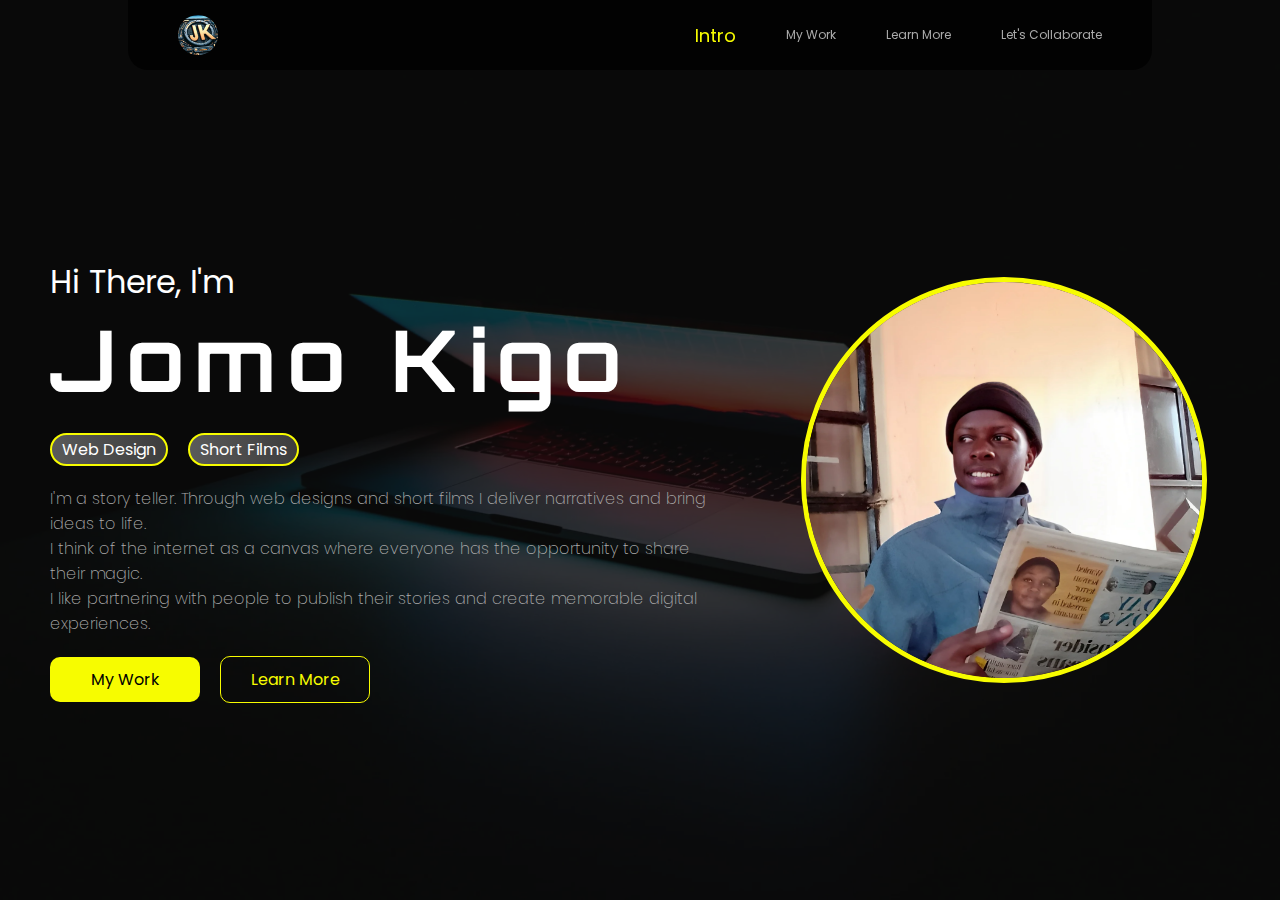
==== commit 02fbb558: "Project Structure Updated and Logo Changed" ====
--- a/index.html
+++ b/index.html
@@ -4,15 +4,27 @@
 <head>
     <meta charset="UTF-8">
     <meta name="viewport" content="width=device-width, initial-scale=1.0">
-    <link rel="stylesheet" href="./src/styles.css">
-    <link rel="icon" href="./res/jk.svg">
+    <meta name="description" content="I am a skilled web designer and frontend programmer with a passion for creating user-friendly and visually appealing websites. I have a keen eye for detail and a knack for translating ideas into stunning digital experiences. I am passionate about creating websites that are not only beautiful but also functional. I believe that the best websites are those that are easy to use and that are able to provide visitors with a positive experience. I am always looking for new and innovative ways to use web technology to create websites that are both user-friendly and visually stunning. I am also a strong communicator and I am able to work effectively with clients to understand their needs and create websites that meet their expectations. I am committed to providing my clients with the best possible service and I am always looking for ways to improve my skills and knowledge. I am excited to see what the future holds for web design and frontend programming and I am committed to being a leader in this field.">
+    <meta name="author" content="Jomo Kigo">
+    <meta name="copyright" content="2023 Jomo Kigo">
+    <meta name="keywords" content="web designer, frontend programmer, web development, user experience, user interface">
+    <meta name="robots" content="index, follow">
+
+    <meta property="og:title" content="I am Jomo Kigo, a web designer and frontend programmer">
+    <meta property="og:description" content="I am a skilled web designer and frontend programmer with a passion for creating user-friendly and visually appealing websites. I have a keen eye for detail and a knack for translating ideas into stunning digital experiences.">
+    <meta property="og:image" content="[Image of Jomo Kigo]">
+    <meta name="twitter:title" content="I am Jomo Kigo, a web designer and frontend programmer">
+    <meta name="twitter:description" content="I am a skilled web designer and frontend programmer with a passion for creating user-friendly and visually appealing websites. I have a keen eye for detail and a knack for translating ideas into stunning digital experiences.">
+    <meta name="twitter:image" content="[Image of Jomo Kigo]">
     <title>Kigo Jomo | Story Telling</title>
+    <link rel="stylesheet" href="./styles/styles.css">
+    <link rel="icon" href="./images/jk.webp">
 </head>
 
 <body>
     <nav class="nav">
         <a href="./index.html" class="logo">
-            <img src="./res/jk.png">
+            <img src="./images/jk.webp">
         </a>
         <button id="menu-btn">
             <svg data-name="Layer 1" height="200" id="Layer_1" viewBox="0 0 200 200" width="200"
@@ -62,7 +74,7 @@
                 </div>
             </div>
             <div class="image">
-                <img src="./res/reader.webp" alt="">
+                <img src="./images/reader.webp" alt="">
                 <svg width="449" height="44" viewBox="0 0 449 44" fill="none" xmlns="http://www.w3.org/2000/svg">
                     <path
                         d="M0 3.14286C0 1.40711 2.00623 0 4.48104 0H444.519C446.994 0 449 1.40711 449 3.14286C449 4.87861 446.994 6.28571 444.519 6.28571H4.48103C2.00622 6.28571 0 4.87861 0 3.14286Z"
@@ -85,9 +97,9 @@
                 <div class="sample">
                     <div class="image">
                         <h2 class="title">Choreography</h2>
-                        <img src="./res/vermo.webp" alt="">
+                        <img src="./images/vermo.webp" alt="">
                         <div class="profile">
-                            <img src="./res/shelby.webp" alt="">
+                            <img src="./images/shelby.webp" alt="">
                             <h4>vermo unleashed</h4>
                         </div>
                     </div>
@@ -98,9 +110,9 @@
                 <div class="sample">
                     <div class="image">
                         <h2 class="title">Commerce</h2>
-                        <img src="./res/NovaTech.webp" alt="">
+                        <img src="./images/NovaTech.webp" alt="">
                         <div class="profile">
-                            <img src="./res/NT.webp" alt="">
+                            <img src="./images/NT.webp" alt="">
                             <h4>NovaTech VCS</h4>
                         </div>
                     </div>
@@ -111,9 +123,9 @@
                 <div class="sample">
                     <div class="image">
                         <h2 class="title">Music & soul</h2>
-                        <img src="./res/vertigo.webp" alt="">
+                        <img src="./images/vertigo.webp" alt="">
                         <div class="profile">
-                            <img src="./res/img9.webp" alt="">
+                            <img src="./images/img9.webp" alt="">
                             <h4>Kigo Jomo</h4>
                         </div>
                     </div>
@@ -124,9 +136,9 @@
                 <div class="sample">
                     <div class="image">
                         <h2 class="title">Art & design</h2>
-                        <img src="./res/ambient.webp" alt="">
+                        <img src="./images/ambient.webp" alt="">
                         <div class="profile">
-                            <img src="./res/amb_G.webp" alt="">
+                            <img src="./images/amb_G.webp" alt="">
                             <h4>Ambient Graphics</h4>
                         </div>
                     </div>
@@ -302,7 +314,7 @@
             </footer>
         </section>
     </div>
-    <script src="./src/script.js"></script>
+    <script src="./scripts/script.js"></script>
 </body>
 
 </html>
--- a/styles/styles.css
+++ b/styles/styles.css
@@ -0,0 +1,1468 @@
+@import url("https://fonts.googleapis.com/css2?family=Orbitron:wght@400;600;800&family=Poppins:wght@200;400;700&display=swap");
+* {
+  margin: 0;
+  padding: 0;
+  box-sizing: border-box;
+  font-family: "Poppins";
+  color: white;
+}
+
+html {
+  width: 100vw;
+  height: 100vh;
+  overflow: hidden;
+}
+@media (min-width: 768px) {
+  html body {
+    width: 100%;
+    height: 100%;
+    display: flex;
+    flex-direction: column;
+    align-items: center;
+    justify-content: flex-start;
+    overflow: hidden;
+    background-color: #0c0c0c;
+    position: relative;
+  }
+  html body .nav {
+    z-index: 10;
+    width: 80%;
+    height: 70px;
+    padding: 0px 50px;
+    display: flex;
+    align-items: center;
+    justify-content: space-between;
+    position: absolute;
+    top: 0px;
+    overflow: hidden;
+    background-color: rgba(0, 0, 0, 0.7607843137);
+    border-radius: 0px 0px 20px 20px;
+  }
+  html body .nav .logo {
+    width: 40px;
+    aspect-ratio: 1/1;
+    overflow: hidden;
+    border-radius: 50%;
+  }
+  html body .nav .logo img {
+    width: 100%;
+    transform: scale(1.8) rotateZ(25deg);
+  }
+  html body .nav button {
+    display: none;
+  }
+  html body .nav ul {
+    display: flex;
+    align-items: center;
+    justify-content: center;
+    gap: 50px;
+    transition: all 1s ease-in-out;
+  }
+  html body .nav ul a {
+    width: -moz-fit-content;
+    width: fit-content;
+    color: #aaa;
+    font-family: "Poppins";
+    font-size: 12px;
+    font-style: normal;
+    font-weight: 400;
+    line-height: normal;
+    text-transform: capitalize;
+    text-decoration: none;
+    text-align: center;
+    transition: all 1s ease-in-out;
+  }
+  html body .nav ul .active {
+    color: #f7fc00;
+    font-size: 18px;
+  }
+  html body .nav ul .dots {
+    display: none;
+  }
+  html body .container {
+    width: 100%;
+    height: 100vh;
+    overflow-x: hidden;
+    overflow-y: scroll;
+    scroll-snap-type: y mandatory;
+    scroll-behavior: smooth;
+    display: flex;
+    flex-direction: column;
+    align-items: center;
+    justify-content: flex-start;
+    gap: 0;
+  }
+  html body .container::-webkit-scrollbar {
+    width: 10px;
+  }
+  html body .container::-webkit-scrollbar-track {
+    background-color: #a7a7a7;
+    border-left: 4px solid transparent;
+    border-right: 4px solid transparent;
+    background-clip: padding-box;
+  }
+  html body .container::-webkit-scrollbar-thumb {
+    background-color: #f7fc00;
+    border-radius: 30px;
+  }
+  html body .container section {
+    width: 100%;
+    height: 100%;
+    flex-shrink: 0;
+    scroll-snap-align: start;
+  }
+  html body .container section:nth-child(1) {
+    display: flex;
+    flex-direction: row;
+    align-items: center;
+    justify-content: center;
+    gap: 50px;
+    padding: 110px 50px 50px 50px;
+    background: url(../images/Intro.webp) no-repeat fixed center/cover;
+    position: relative;
+  }
+  html body .container section:nth-child(1)::before {
+    content: "";
+    position: absolute;
+    top: 0;
+    bottom: 0;
+    left: 0;
+    right: 0;
+    background-color: rgba(12, 12, 12, 0.7450980392);
+    z-index: 0;
+  }
+  html body .container section:nth-child(1) .left {
+    z-index: 2;
+    width: 60%;
+    height: auto;
+    display: flex;
+    flex-direction: column;
+    justify-content: center;
+    align-items: flex-start;
+    gap: 20px;
+  }
+  html body .container section:nth-child(1) .left h2 {
+    color: #fff;
+    font-family: Poppins;
+    font-size: 32px;
+    font-style: normal;
+    font-weight: 400;
+    text-transform: capitalize;
+    display: flex;
+    flex-direction: column;
+    align-items: first baseline;
+    justify-content: flex-start;
+    gap: 0px;
+  }
+  html body .container section:nth-child(1) .left h2 span {
+    font-family: Orbitron;
+    font-size: 85px;
+    font-style: normal;
+    font-weight: 700;
+    letter-spacing: 9.6px;
+    text-transform: capitalize;
+    color: white;
+  }
+  html body .container section:nth-child(1) .left .skills {
+    width: -moz-fit-content;
+    width: fit-content;
+    display: flex;
+    align-items: center;
+    justify-content: flex-start;
+    gap: 20px;
+  }
+  html body .container section:nth-child(1) .left .skills h3 {
+    padding: 2px 10px;
+    text-transform: capitalize;
+    font-size: 16px;
+    font-weight: 400;
+    color: white;
+    background: linear-gradient(90deg, #5a5a5a, #202020);
+    background-size: 200%;
+    background-position-x: left;
+    transition: all 0.5s ease-in-out;
+    border-radius: 20px;
+    border: 2px solid #f7fc00;
+    cursor: pointer;
+  }
+  html body .container section:nth-child(1) .left .skills h3:hover {
+    transition: all 0.5s ease-in-out;
+    background-position-x: right;
+  }
+  html body .container section:nth-child(1) .left p {
+    font-size: 16px;
+    color: #aaaaaa;
+    font-weight: 200;
+  }
+  html body .container section:nth-child(1) .left .buttons {
+    display: flex;
+    align-items: center;
+    justify-content: flex-start;
+    gap: 20px;
+  }
+  html body .container section:nth-child(1) .left .buttons .button {
+    font-size: 16px;
+    padding: 10px 0px;
+    color: black;
+    width: 150px;
+    border-radius: 10px;
+    background-color: #f7fc00;
+    border: none;
+    text-transform: capitalize;
+    text-decoration: none;
+    text-align: center;
+  }
+  html body .container section:nth-child(1) .left .buttons .more {
+    background-color: transparent;
+    color: #f7fc00;
+    border: 1px solid #f7fc00;
+  }
+  html body .container section:nth-child(1) .image {
+    z-index: 2;
+    width: 40%;
+    display: flex;
+    flex-direction: column;
+    align-items: center;
+    justify-content: center;
+    gap: 0;
+  }
+  html body .container section:nth-child(1) .image img {
+    width: 90%;
+    aspect-ratio: 1/1;
+    -o-object-fit: cover;
+       object-fit: cover;
+    border-radius: 50%;
+    border: 5px solid #f7fc00;
+    -webkit-backdrop-filter: blur(20px);
+            backdrop-filter: blur(20px);
+  }
+  html body .container section:nth-child(1) .image svg {
+    display: none;
+    width: 100%;
+  }
+  html body .container section:nth-child(2) {
+    background: url(../images/My\ Work.webp) no-repeat fixed center/cover;
+    position: relative;
+    display: flex;
+    flex-direction: column;
+    align-items: first baseline;
+    justify-content: center;
+    gap: 3vh;
+    padding: 7vh 7vw;
+  }
+  html body .container section:nth-child(2)::before {
+    content: "";
+    position: absolute;
+    top: 0;
+    bottom: 0;
+    left: 0;
+    right: 0;
+    background-color: rgba(12, 12, 12, 0.6039215686);
+    z-index: 0;
+  }
+  html body .container section:nth-child(2) h1 {
+    text-transform: capitalize;
+    font-family: "Orbitron";
+    font-size: 48px;
+    z-index: 1;
+  }
+  html body .container section:nth-child(2) .samples {
+    z-index: 1;
+    width: -moz-fit-content;
+    width: fit-content;
+    height: 75%;
+    padding-bottom: 7px;
+    display: flex;
+    align-items: center;
+    justify-content: flex-start;
+    gap: 4vw;
+    overflow-x: scroll;
+    flex-shrink: 0;
+  }
+  html body .container section:nth-child(2) .samples::-webkit-scrollbar {
+    height: 5px;
+  }
+  html body .container section:nth-child(2) .samples::-webkit-scrollbar-track {
+    background-color: #a7a7a7;
+    border-top: 2px solid transparent;
+    border-bottom: 2px solid transparent;
+    background-clip: padding-box;
+  }
+  html body .container section:nth-child(2) .samples::-webkit-scrollbar-thumb {
+    background-color: #525151;
+    border-radius: 30px;
+  }
+  html body .container section:nth-child(2) .samples .sample {
+    flex-shrink: 0;
+    height: 100%;
+    aspect-ratio: 9/16;
+    display: flex;
+    flex-direction: column;
+    align-items: flex-start;
+    justify-content: space-between;
+  }
+  html body .container section:nth-child(2) .samples .sample:hover > .image {
+    box-shadow: 0px 0px 20px 2px rgba(255, 255, 255, 0.3647058824);
+  }
+  html body .container section:nth-child(2) .samples .sample .image {
+    width: 100%;
+    height: 70%;
+    overflow: hidden;
+    border-radius: 30px;
+    border: 3px solid #f7fc00;
+    position: relative;
+    transition: all 0.5s ease;
+  }
+  html body .container section:nth-child(2) .samples .sample .image .title {
+    position: absolute;
+    left: 0;
+    top: 5%;
+    background-color: #f7fc00;
+    color: #0c0c0c;
+    border-radius: 0px 10px 10px 0px;
+    font-size: 10px;
+    font-weight: 400;
+    padding: 2px 3px;
+  }
+  html body .container section:nth-child(2) .samples .sample .image img {
+    width: 100%;
+    -o-object-fit: contain;
+       object-fit: contain;
+    -o-object-position: center;
+       object-position: center;
+  }
+  html body .container section:nth-child(2) .samples .sample .image .profile {
+    position: absolute;
+    left: 5%;
+    bottom: 5%;
+    width: -moz-fit-content;
+    width: fit-content;
+    height: -moz-fit-content;
+    height: fit-content;
+    display: flex;
+    padding: 5px 10px;
+    align-items: center;
+    gap: 5px;
+    border-radius: 30px;
+    border: 1px solid #fff;
+    background: linear-gradient(93deg, #ebebeb 4.33%, #525151 49.21%, #5a5a5a 78.34%);
+    box-shadow: 5px 5px 4px 0px rgba(0, 0, 0, 0.75);
+  }
+  html body .container section:nth-child(2) .samples .sample .image .profile img {
+    width: 35px;
+    aspect-ratio: 1/1;
+    border-radius: 50%;
+  }
+  html body .container section:nth-child(2) .samples .sample .image .profile h4 {
+    color: #ffffff;
+    font-family: "Poppins";
+    font-size: 12px;
+    font-style: normal;
+    font-weight: 400;
+    line-height: normal;
+    letter-spacing: 0.64px;
+    text-transform: capitalize;
+  }
+  html body .container section:nth-child(2) .samples .sample h2 {
+    color: #fff;
+    font-family: "Poppins";
+    font-size: 20px;
+    font-style: normal;
+    font-weight: 500;
+    line-height: normal;
+    text-transform: capitalize;
+  }
+  html body .container section:nth-child(2) .samples .sample p {
+    color: #aaaaaa;
+    font-family: "Poppins";
+    font-size: 14px;
+    font-style: normal;
+    font-weight: 400;
+    line-height: normal;
+  }
+  html body .container section:nth-child(2) .samples .sample a {
+    color: #fff;
+    font-family: "Poppins";
+    font-size: 20px;
+    font-style: normal;
+    font-weight: 500;
+    line-height: normal;
+    text-transform: capitalize;
+    text-decoration: none;
+    text-align: center;
+    width: 100%;
+    padding: 5px 0px;
+    border-radius: 10px;
+    border: 3px solid #f7fc00;
+  }
+  html body .container section:nth-child(3) {
+    background: url(../images/services.webp) no-repeat fixed center/cover;
+    position: relative;
+    padding: 5vh 7vw;
+    display: flex;
+    flex-direction: column;
+    align-items: center;
+    justify-content: center;
+    gap: 60px;
+  }
+  html body .container section:nth-child(3)::before {
+    content: "";
+    position: absolute;
+    top: 0;
+    bottom: 0;
+    left: 0;
+    right: 0;
+    background-color: rgba(12, 12, 12, 0.6039215686);
+    z-index: 0;
+  }
+  html body .container section:nth-child(3) .top {
+    z-index: 1;
+    width: 100%;
+    display: flex;
+    align-items: center;
+    justify-content: space-between;
+  }
+  html body .container section:nth-child(3) .top h1 {
+    color: #fff;
+    font-family: "Orbitron";
+    font-size: 48px;
+    font-style: normal;
+    font-weight: 400;
+    line-height: 65.5px;
+    letter-spacing: 2.4px;
+  }
+  html body .container section:nth-child(3) .top h1 span {
+    color: #f7fc00;
+    font-weight: 800;
+    text-transform: capitalize;
+    font-family: "Orbitron";
+  }
+  html body .container section:nth-child(3) .top .paragraph {
+    width: 45%;
+    display: flex;
+    align-items: center;
+    justify-content: flex-end;
+    gap: 5px;
+  }
+  html body .container section:nth-child(3) .top .paragraph .bar {
+    height: 80px;
+    background: #f7fc00;
+    width: 7px;
+  }
+  html body .container section:nth-child(3) .top .paragraph p {
+    color: #aaaaaa;
+    font-family: "Poppins";
+    font-size: 14px;
+    font-style: normal;
+    font-weight: 400;
+  }
+  html body .container section:nth-child(3) .skill-cards {
+    z-index: 1;
+    width: 100%;
+    height: 60%;
+    display: flex;
+    align-items: center;
+    justify-content: flex-start;
+    gap: 3%;
+    overflow-x: scroll;
+  }
+  html body .container section:nth-child(3) .skill-cards::-webkit-scrollbar {
+    height: 5px;
+  }
+  html body .container section:nth-child(3) .skill-cards::-webkit-scrollbar-track {
+    background-color: #ffffff;
+    border-top: 2px solid transparent;
+    border-bottom: 2px solid transparent;
+    background-clip: padding-box;
+  }
+  html body .container section:nth-child(3) .skill-cards::-webkit-scrollbar-thumb {
+    background-color: #fbff00;
+    border-radius: 30px;
+  }
+  html body .container section:nth-child(3) .skill-cards .card {
+    flex-shrink: 0;
+    width: 250px;
+    height: 275px;
+    padding: 2% 2%;
+    display: flex;
+    flex-direction: column;
+    justify-content: flex-start;
+    align-items: flex-start;
+    gap: 7%;
+    border-radius: 20px;
+    background: linear-gradient(141deg, #606060 0.1%, #272727 100.1%);
+  }
+  html body .container section:nth-child(3) .skill-cards .card .icon {
+    width: 75px;
+    height: 75px;
+    display: flex;
+    align-items: center;
+    justify-content: center;
+    border-radius: 20px;
+    background: linear-gradient(180deg, #2e2e2e 0%, #000 100%);
+  }
+  html body .container section:nth-child(3) .skill-cards .card .icon svg {
+    height: 50px;
+    width: 50px;
+    fill: #f7fc00;
+    color: #f7fc00;
+  }
+  html body .container section:nth-child(3) .skill-cards .card h3 {
+    color: #fff;
+    font-family: "Poppins";
+    font-size: 24px;
+    font-weight: 400;
+    text-transform: capitalize;
+    text-decoration: underline;
+  }
+  html body .container section:nth-child(3) .skill-cards .card p {
+    color: #aaaaaa;
+    font-size: 14px;
+  }
+  html body .container section:nth-child(4) {
+    background: url(../images/about.webp) no-repeat fixed center/cover;
+    position: relative;
+    padding: 0px 50px;
+    padding-top: 15vh;
+    display: flex;
+    flex-direction: column;
+    align-items: center;
+    justify-content: flex-start;
+    gap: 25px;
+  }
+  html body .container section:nth-child(4)::before {
+    content: "";
+    position: absolute;
+    top: 0;
+    bottom: 0;
+    left: 0;
+    right: 0;
+    background-color: rgba(12, 12, 12, 0.6039215686);
+    z-index: 0;
+  }
+  html body .container section:nth-child(4) h1 {
+    z-index: 1;
+    color: #fff;
+    text-align: center;
+    font-family: "Poppins";
+    font-size: 30px;
+    font-weight: 400;
+  }
+  html body .container section:nth-child(4) h1 span {
+    color: #f7fc00;
+    font-family: "Poppins";
+    font-size: 30px;
+    font-style: normal;
+    font-weight: 500;
+  }
+  html body .container section:nth-child(4) form {
+    z-index: 1;
+    width: 475px;
+    padding: 40px;
+    display: flex;
+    flex-direction: column;
+    align-items: center;
+    justify-content: center;
+    gap: 30px;
+    border-radius: 20px;
+    border: 1px solid #717171;
+    background: linear-gradient(126deg, #1f1f1f 15.33%, #595959 52.33%, #1f1f1f 89.33%);
+  }
+  html body .container section:nth-child(4) form input {
+    width: 100%;
+    height: 50px;
+    padding: 5px;
+    display: flex;
+    align-items: center;
+    background-color: transparent;
+    border: none;
+    border-bottom: 2px solid #f7fc00;
+    outline: none;
+    color: #ffffff;
+    font-family: "Poppins";
+    font-size: 20px;
+    font-weight: 400;
+    text-transform: capitalize;
+    caret-color: white;
+  }
+  html body .container section:nth-child(4) form input::-moz-placeholder {
+    color: #888;
+    font-family: "Poppins";
+    font-size: 20px;
+    font-weight: 400;
+    text-transform: capitalize;
+  }
+  html body .container section:nth-child(4) form input::placeholder {
+    color: #888;
+    font-family: "Poppins";
+    font-size: 20px;
+    font-weight: 400;
+    text-transform: capitalize;
+  }
+  html body .container section:nth-child(4) form textarea {
+    width: 100%;
+    height: 50px;
+    padding: 5px;
+    display: flex;
+    align-items: center;
+    background-color: transparent;
+    resize: none;
+    border: none;
+    outline: none;
+    color: #ffffff;
+    font-family: "Poppins";
+    font-size: 20px;
+    font-weight: 400;
+    caret-color: white;
+    border-bottom: 2px solid #f7fc00;
+  }
+  html body .container section:nth-child(4) form textarea::-moz-placeholder {
+    color: #888;
+    font-family: "Poppins";
+    font-size: 20px;
+    font-weight: 400;
+    text-transform: capitalize;
+  }
+  html body .container section:nth-child(4) form textarea::placeholder {
+    color: #888;
+    font-family: "Poppins";
+    font-size: 20px;
+    font-weight: 400;
+    text-transform: capitalize;
+  }
+  html body .container section:nth-child(4) form button {
+    width: 100%;
+    height: 50px;
+    padding: 5px;
+    display: flex;
+    align-items: center;
+    justify-content: center;
+    gap: 10px;
+    border-radius: 10px;
+    border: none;
+    outline: none;
+    background: linear-gradient(126deg, #f7fc00 40%, #ffffff 50%, #f7fc00 60%);
+    background-size: 300%;
+    background-repeat: no-repeat;
+    background-position-x: 100%;
+    box-shadow: 6px 6px 10px 0px rgba(0, 0, 0, 0.55);
+    color: #000;
+    font-family: "Poppins";
+    font-size: 22px;
+    font-weight: 400;
+    text-transform: capitalize;
+    cursor: pointer;
+    transition: all 1.5s ease;
+  }
+  html body .container section:nth-child(4) form button:hover {
+    background-position-x: 0;
+  }
+  html body .container section:nth-child(4) footer {
+    z-index: 1;
+    width: 100%;
+    height: 50px;
+    background-color: #000000;
+    position: absolute;
+    bottom: 0;
+    display: flex;
+    align-items: center;
+    justify-content: center;
+  }
+  html body .container section:nth-child(4) footer .socials {
+    position: absolute;
+    bottom: 0;
+    background-color: #000;
+    width: -moz-fit-content;
+    width: fit-content;
+    padding: 10px 100px;
+    border-radius: 20px 20px 0px 0px;
+    box-shadow: 0px 0px 10px -1px #F2F2F2;
+    display: flex;
+    flex-direction: column;
+    align-items: center;
+    justify-content: center;
+    gap: 5px;
+  }
+  html body .container section:nth-child(4) footer .socials h5 {
+    font-size: 12px;
+    color: #aaaaaa;
+    font-weight: 400;
+    text-transform: capitalize;
+    position: relative;
+  }
+  html body .container section:nth-child(4) footer .socials h5:before {
+    content: "";
+    position: absolute;
+    top: 38%;
+    right: 105%;
+    width: 20px;
+    height: 2px;
+    background-color: #aaaaaa;
+    border-radius: 50%;
+  }
+  html body .container section:nth-child(4) footer .socials h5:after {
+    content: "";
+    position: absolute;
+    top: 38%;
+    left: 105%;
+    width: 20px;
+    height: 2px;
+    background-color: #aaaaaa;
+    border-radius: 50%;
+  }
+  html body .container section:nth-child(4) footer .socials .links {
+    display: flex;
+    align-items: center;
+    justify-content: center;
+    gap: 20px;
+  }
+  html body .container section:nth-child(4) footer .socials .links a {
+    height: -moz-fit-content;
+    height: fit-content;
+    transition: all 0.5s ease;
+  }
+  html body .container section:nth-child(4) footer .socials .links a:hover {
+    transform: scale(1.06) translateY(-2px);
+  }
+  html body .container section:nth-child(4) footer .socials .links a svg {
+    width: 25px;
+    height: 25px;
+    fill: #f7fc00;
+  }
+}
+@media (max-width: 767px) {
+  html body {
+    width: 100vw;
+    height: 100vh;
+    background-color: #0c0c0c;
+    display: flex;
+    flex-direction: column;
+    align-items: center;
+    justify-content: flex-start;
+    overflow: hidden;
+  }
+  html body .nav {
+    display: flex;
+    z-index: 10;
+    width: 100%;
+    height: 7vh;
+    padding: 0px 20px;
+    justify-content: center;
+    align-items: center;
+    position: absolute;
+    top: 0px;
+    overflow: visible;
+  }
+  html body .nav .logo {
+    position: absolute;
+    z-index: 11;
+    left: 20px;
+    top: 1vh;
+  }
+  html body .nav .logo img {
+    width: 35px;
+  }
+  html body .nav button {
+    position: absolute;
+    right: 20px;
+    z-index: 11;
+    height: -moz-fit-content;
+    height: fit-content;
+    border: none;
+    background-color: transparent;
+    cursor: pointer;
+  }
+  html body .nav button svg {
+    fill: #ffffff;
+    color: white;
+    height: 25px;
+    width: 25px;
+  }
+  html body .nav ul {
+    width: 100vw;
+    height: 0;
+    overflow: hidden;
+    position: absolute;
+    top: 99%;
+    z-index: 10;
+    background-color: rgba(0, 0, 0, 0.9647058824);
+    display: flex;
+    flex-direction: column;
+    align-items: center;
+    justify-content: flex-start;
+    gap: 20px;
+    transition: all 0.5s ease;
+  }
+  html body .nav ul a {
+    width: 70%;
+    line-height: 50px;
+    border-bottom: 1px solid white;
+    color: #aaa;
+    font-family: "Poppins";
+    font-size: 16px;
+    font-style: normal;
+    font-weight: 400;
+    text-transform: capitalize;
+    text-decoration: none;
+    text-align: center;
+    transition: all 1s ease-in-out;
+  }
+  html body .nav ul .active {
+    color: #f7fc00;
+    font-size: 22px;
+  }
+  html body .nav ul .dots {
+    position: absolute;
+    bottom: 20%;
+    width: 100%;
+    display: flex;
+    align-items: center;
+    justify-content: center;
+    gap: 20px;
+  }
+  html body .nav ul .dots .dot {
+    height: 15px;
+    aspect-ratio: 1/1;
+    border-radius: 50%;
+    background-color: #a7a7a7;
+  }
+  html body .container {
+    width: 100vw;
+    height: 100vh;
+    overflow-x: hidden;
+    overflow-y: scroll;
+    scroll-behavior: smooth;
+    scroll-snap-type: y mandatory;
+    display: flex;
+    flex-direction: column;
+    align-items: center;
+    justify-content: flex-start;
+    gap: 0;
+  }
+  html body .container section {
+    width: 100vw;
+    height: 100vh;
+    flex-shrink: 0;
+    scroll-snap-align: start;
+  }
+  html body .container section:nth-child(1) {
+    display: flex;
+    flex-direction: column;
+    align-items: center;
+    justify-content: center;
+    gap: 2vh;
+    padding: 0 20px;
+    padding-top: 7vh;
+    background: url(../images/Intro.webp) no-repeat fixed center/cover;
+    position: relative;
+  }
+  html body .container section:nth-child(1)::before {
+    content: "";
+    position: absolute;
+    top: 0;
+    bottom: 0;
+    left: 0;
+    right: 0;
+    background-color: rgba(12, 12, 12, 0.7450980392);
+    z-index: 0;
+  }
+  html body .container section:nth-child(1) .image {
+    order: 1;
+    z-index: 2;
+    width: 100%;
+    height: 25%;
+    display: flex;
+    flex-direction: column;
+    align-items: center;
+    justify-content: center;
+    gap: 0;
+  }
+  html body .container section:nth-child(1) .image img {
+    height: 100%;
+    border-radius: 50%;
+    border: 5px solid #f7fc00;
+    -webkit-backdrop-filter: blur(20px);
+            backdrop-filter: blur(20px);
+  }
+  html body .container section:nth-child(1) .image svg {
+    display: none;
+    width: 100%;
+  }
+  html body .container section:nth-child(1) .left {
+    order: 2;
+    z-index: 2;
+    height: 75%;
+    width: 100%;
+    display: flex;
+    flex-direction: column;
+    justify-content: flex-start;
+    align-items: center;
+    gap: 4vh;
+  }
+  html body .container section:nth-child(1) .left h2 {
+    color: #fff;
+    font-family: Poppins;
+    font-size: 20px;
+    font-style: normal;
+    font-weight: 400;
+    text-transform: capitalize;
+    display: flex;
+    flex-direction: column;
+    align-items: center;
+    justify-content: center;
+    gap: 0px;
+  }
+  html body .container section:nth-child(1) .left h2 span {
+    font-family: "Orbitron";
+    font-size: 44px;
+    font-style: normal;
+    font-weight: 700;
+    letter-spacing: 0px;
+    text-transform: capitalize;
+    color: white;
+  }
+  html body .container section:nth-child(1) .left .skills {
+    width: 100%;
+    height: -moz-fit-content;
+    height: fit-content;
+    display: flex;
+    align-items: center;
+    justify-content: center;
+    gap: 20px;
+  }
+  html body .container section:nth-child(1) .left .skills h3 {
+    padding: 2px 10px;
+    text-transform: capitalize;
+    font-size: 12px;
+    font-weight: 400;
+    color: white;
+    background: linear-gradient(90deg, #5a5a5a, #202020);
+    background-size: 200%;
+    background-position-x: left;
+    transition: all 0.5s ease-in-out;
+    border-radius: 20px;
+    border: 2px solid #f7fc00;
+    cursor: pointer;
+  }
+  html body .container section:nth-child(1) .left .skills h3:hover {
+    transition: all 0.5s ease-in-out;
+    background-position-x: right;
+  }
+  html body .container section:nth-child(1) .left p {
+    font-size: 14px;
+    color: #aaaaaa;
+    font-weight: 400;
+    text-align: center;
+  }
+  html body .container section:nth-child(1) .left .buttons {
+    width: 100vw;
+    padding: 0px 5vw;
+    display: flex;
+    align-items: center;
+    justify-content: center;
+    gap: 20px;
+  }
+  html body .container section:nth-child(1) .left .buttons .button {
+    font-size: 16px;
+    padding: 10px 0px;
+    color: black;
+    width: 50%;
+    border-radius: 10px;
+    background-color: #f7fc00;
+    border: none;
+    text-transform: capitalize;
+    text-decoration: none;
+    text-align: center;
+  }
+  html body .container section:nth-child(1) .left .buttons .more {
+    background-color: transparent;
+    color: #f7fc00;
+    border: 1px solid #f7fc00;
+  }
+  html body .container section:nth-child(2) {
+    background: url(../images/My\ Work.webp) no-repeat fixed center/cover;
+    position: relative;
+    display: flex;
+    flex-direction: column;
+    align-items: center;
+    justify-content: center;
+    gap: 3vh;
+    padding: 5vh 7vw;
+  }
+  html body .container section:nth-child(2)::before {
+    content: "";
+    position: absolute;
+    top: 0;
+    bottom: 0;
+    left: 0;
+    right: 0;
+    background-color: rgba(12, 12, 12, 0.8156862745);
+    z-index: 0;
+  }
+  html body .container section:nth-child(2) h1 {
+    text-transform: capitalize;
+    font-family: "Orbitron";
+    font-size: 32px;
+    text-align: center;
+    z-index: 1;
+  }
+  html body .container section:nth-child(2) .samples {
+    z-index: 1;
+    width: 80vw;
+    height: 75%;
+    padding-bottom: 5%;
+    display: flex;
+    align-items: center;
+    justify-content: flex-start;
+    overflow-x: scroll;
+    scroll-snap-type: x mandatory;
+    scroll-behavior: smooth;
+    flex-shrink: 0;
+  }
+  html body .container section:nth-child(2) .samples::-webkit-scrollbar {
+    height: 5px;
+  }
+  html body .container section:nth-child(2) .samples::-webkit-scrollbar-track {
+    background-color: #ffffff;
+    border-top: 2px solid transparent;
+    border-bottom: 2px solid transparent;
+    background-clip: padding-box;
+  }
+  html body .container section:nth-child(2) .samples::-webkit-scrollbar-thumb {
+    background-color: #fbff00;
+    border-radius: 30px;
+  }
+  html body .container section:nth-child(2) .samples .sample {
+    flex-shrink: 0;
+    scroll-snap-align: start;
+    width: 100%;
+    height: 100%;
+    max-width: 400px;
+    padding: 0% 5%;
+    display: flex;
+    flex-direction: column;
+    align-items: center;
+    justify-content: space-between;
+  }
+  html body .container section:nth-child(2) .samples .sample .image {
+    width: 100%;
+    height: 70%;
+    overflow: hidden;
+    border-radius: 30px;
+    border: 3px solid #f7fc00;
+    position: relative;
+    transition: all 0.5s ease;
+  }
+  html body .container section:nth-child(2) .samples .sample .image .title {
+    position: absolute;
+    left: 0;
+    top: 5%;
+    background-color: #f7fc00;
+    color: #0c0c0c;
+    border-radius: 0px 10px 10px 0px;
+    font-size: 10px;
+    font-weight: 400;
+    padding: 2px 3px;
+  }
+  html body .container section:nth-child(2) .samples .sample .image img {
+    width: 100%;
+    -o-object-fit: contain;
+       object-fit: contain;
+    -o-object-position: center;
+       object-position: center;
+  }
+  html body .container section:nth-child(2) .samples .sample .image .profile {
+    position: absolute;
+    left: 5%;
+    bottom: 5%;
+    width: -moz-fit-content;
+    width: fit-content;
+    height: -moz-fit-content;
+    height: fit-content;
+    display: flex;
+    padding: 5px 10px;
+    align-items: center;
+    gap: 5px;
+    border-radius: 30px;
+    border: 1px solid #fff;
+    background: linear-gradient(93deg, #ebebeb 4.33%, #525151 49.21%, #5a5a5a 78.34%);
+    box-shadow: 5px 5px 4px 0px rgba(0, 0, 0, 0.75);
+  }
+  html body .container section:nth-child(2) .samples .sample .image .profile img {
+    width: 35px;
+    aspect-ratio: 1/1;
+    border-radius: 50%;
+  }
+  html body .container section:nth-child(2) .samples .sample .image .profile h4 {
+    color: #ffffff;
+    font-family: "Poppins";
+    font-size: 12px;
+    font-style: normal;
+    font-weight: 400;
+    line-height: normal;
+    letter-spacing: 0.64px;
+    text-transform: capitalize;
+  }
+  html body .container section:nth-child(2) .samples .sample h2 {
+    color: #fff;
+    font-family: "Poppins";
+    font-size: 20px;
+    font-style: normal;
+    font-weight: 500;
+    line-height: normal;
+    text-transform: capitalize;
+  }
+  html body .container section:nth-child(2) .samples .sample p {
+    color: #aaaaaa;
+    font-family: "Poppins";
+    font-size: 14px;
+    font-style: normal;
+    font-weight: 400;
+    line-height: normal;
+  }
+  html body .container section:nth-child(2) .samples .sample a {
+    color: #fff;
+    font-family: "Poppins";
+    font-size: 20px;
+    font-style: normal;
+    font-weight: 500;
+    line-height: normal;
+    text-transform: capitalize;
+    text-decoration: none;
+    text-align: center;
+    width: 100%;
+    padding: 5px 0px;
+    border-radius: 10px;
+    border: 3px solid #f7fc00;
+  }
+  html body .container section:nth-child(3) {
+    background: url(../images/services.webp) no-repeat fixed center/cover;
+    position: relative;
+    padding: 5vh 20px;
+    display: flex;
+    flex-direction: column;
+    align-items: center;
+    justify-content: flex-start;
+    gap: 40px;
+  }
+  html body .container section:nth-child(3)::before {
+    content: "";
+    position: absolute;
+    top: 0;
+    bottom: 0;
+    left: 0;
+    right: 0;
+    background-color: rgba(12, 12, 12, 0.8352941176);
+    z-index: 0;
+  }
+  html body .container section:nth-child(3) .top {
+    z-index: 1;
+    width: 100%;
+    display: flex;
+    flex-direction: column;
+    align-items: center;
+    justify-content: space-between;
+  }
+  html body .container section:nth-child(3) .top h1 {
+    color: #fff;
+    font-family: "Orbitron";
+    font-size: 32px;
+    font-style: normal;
+    font-weight: 400;
+    letter-spacing: 2.4px;
+    text-align: center;
+  }
+  html body .container section:nth-child(3) .top h1 span {
+    color: #f7fc00;
+    font-weight: 800;
+    text-transform: capitalize;
+    font-family: "Orbitron";
+  }
+  html body .container section:nth-child(3) .top .paragraph {
+    display: flex;
+    align-items: center;
+    justify-content: flex-end;
+    gap: 5px;
+  }
+  html body .container section:nth-child(3) .top .paragraph .bar {
+    display: none;
+  }
+  html body .container section:nth-child(3) .top .paragraph p {
+    color: #aaaaaa;
+    font-family: "Poppins";
+    font-size: 12px;
+    line-height: normal;
+    font-style: normal;
+    font-weight: 400;
+    text-align: center;
+  }
+  html body .container section:nth-child(3) .skill-cards {
+    z-index: 1;
+    width: 100%;
+    display: flex;
+    justify-content: center;
+    flex-wrap: wrap;
+    gap: 10px;
+  }
+  html body .container section:nth-child(3) .skill-cards .card {
+    transition: all 0.5s ease;
+    flex-grow: 1;
+    flex-basis: 150px;
+    max-width: 250px;
+    height: 220px;
+    padding: 2% 2%;
+    display: flex;
+    flex-direction: column;
+    justify-content: center;
+    align-items: flex-start;
+    gap: 10px;
+    border-radius: 10px;
+    background: linear-gradient(141deg, #606060 0.1%, #272727 100.1%);
+    border: 1px solid #888888;
+    box-shadow: 1px 1px 2px 0px #ffffff;
+  }
+  html body .container section:nth-child(3) .skill-cards .card:hover {
+    transform: scale(1.03);
+    box-shadow: 1px 1px 4px 0px #ffffff;
+  }
+  html body .container section:nth-child(3) .skill-cards .card .icon {
+    flex-shrink: 0;
+    width: 50px;
+    aspect-ratio: 1/1;
+    display: flex;
+    align-items: center;
+    justify-content: center;
+    border-radius: 10px;
+    background: linear-gradient(180deg, #2e2e2e 0%, #000 100%);
+  }
+  html body .container section:nth-child(3) .skill-cards .card .icon svg {
+    height: 30px;
+    aspect-ratio: 1/1;
+    fill: #f7fc00;
+    color: #f7fc00;
+  }
+  html body .container section:nth-child(3) .skill-cards .card h3 {
+    color: #fff;
+    font-family: "Poppins";
+    font-size: 16px;
+    font-weight: 400;
+    text-transform: capitalize;
+    text-decoration: underline;
+  }
+  html body .container section:nth-child(3) .skill-cards .card p {
+    color: #aaaaaa;
+    font-size: 12px;
+  }
+  html body .container section:nth-child(4) {
+    background: url(../images/about.webp) no-repeat fixed center/cover;
+    position: relative;
+    padding: 0px 20px;
+    padding-top: 15vh;
+    display: flex;
+    flex-direction: column;
+    align-items: center;
+    justify-content: flex-start;
+    gap: 25px;
+  }
+  html body .container section:nth-child(4)::before {
+    content: "";
+    position: absolute;
+    top: 0;
+    bottom: 0;
+    left: 0;
+    right: 0;
+    background-color: rgba(12, 12, 12, 0.6039215686);
+    z-index: 0;
+  }
+  html body .container section:nth-child(4) h1 {
+    z-index: 1;
+    color: #fff;
+    text-align: center;
+    font-family: "Poppins";
+    font-size: 24px;
+    font-weight: 400;
+  }
+  html body .container section:nth-child(4) h1 span {
+    color: #f7fc00;
+    font-family: "Poppins";
+    font-size: 24px;
+    font-style: normal;
+    font-weight: 500;
+  }
+  html body .container section:nth-child(4) form {
+    z-index: 1;
+    width: 80vw;
+    max-width: 400px;
+    padding: 30px;
+    display: flex;
+    flex-direction: column;
+    align-items: center;
+    justify-content: center;
+    gap: 30px;
+    border-radius: 20px;
+    border: 1px solid #717171;
+    background: linear-gradient(126deg, #1f1f1f 15.33%, #595959 52.33%, #1f1f1f 89.33%);
+  }
+  html body .container section:nth-child(4) form input {
+    width: 100%;
+    height: 30px;
+    padding: 5px;
+    display: flex;
+    align-items: center;
+    background-color: transparent;
+    border: none;
+    border-bottom: 2px solid #f7fc00;
+    outline: none;
+    color: #ffffff;
+    font-family: "Poppins";
+    font-size: 16px;
+    font-weight: 400;
+    text-transform: capitalize;
+    caret-color: white;
+  }
+  html body .container section:nth-child(4) form input::-moz-placeholder {
+    color: #888;
+    font-family: "Poppins";
+    font-size: 16px;
+    font-weight: 400;
+    text-transform: capitalize;
+  }
+  html body .container section:nth-child(4) form input::placeholder {
+    color: #888;
+    font-family: "Poppins";
+    font-size: 16px;
+    font-weight: 400;
+    text-transform: capitalize;
+  }
+  html body .container section:nth-child(4) form textarea {
+    width: 100%;
+    height: 40px;
+    padding: 5px;
+    display: flex;
+    align-items: center;
+    background-color: transparent;
+    resize: none;
+    border: none;
+    outline: none;
+    color: #ffffff;
+    font-family: "Poppins";
+    font-size: 16px;
+    font-weight: 400;
+    caret-color: white;
+    border-bottom: 2px solid #f7fc00;
+  }
+  html body .container section:nth-child(4) form textarea::-moz-placeholder {
+    color: #888;
+    font-family: "Poppins";
+    font-size: 16px;
+    font-weight: 400;
+    text-transform: capitalize;
+  }
+  html body .container section:nth-child(4) form textarea::placeholder {
+    color: #888;
+    font-family: "Poppins";
+    font-size: 16px;
+    font-weight: 400;
+    text-transform: capitalize;
+  }
+  html body .container section:nth-child(4) form button {
+    width: 100%;
+    height: 35px;
+    padding: 5px;
+    display: flex;
+    align-items: center;
+    justify-content: center;
+    gap: 10px;
+    border-radius: 7px;
+    border: none;
+    outline: none;
+    background: linear-gradient(126deg, #f7fc00 40%, #ffffff 50%, #f7fc00 60%);
+    background-size: 300%;
+    background-repeat: no-repeat;
+    background-position-x: 100%;
+    box-shadow: 6px 6px 10px 0px rgba(0, 0, 0, 0.55);
+    color: #000;
+    font-family: "Poppins";
+    font-size: 16px;
+    font-weight: 400;
+    text-transform: capitalize;
+    cursor: pointer;
+    transition: all 1.5s ease;
+  }
+  html body .container section:nth-child(4) form button:hover {
+    background-position-x: 0;
+  }
+  html body .container section:nth-child(4) footer {
+    z-index: 1;
+    width: 100%;
+    height: 99px;
+    background-color: #000000;
+    position: absolute;
+    bottom: 0;
+    display: flex;
+    align-items: center;
+    justify-content: center;
+  }
+  html body .container section:nth-child(4) footer .socials {
+    position: absolute;
+    bottom: 0;
+    background-color: #000;
+    width: -moz-fit-content;
+    width: fit-content;
+    padding: 20px 60px;
+    padding-bottom: 80px;
+    border-radius: 20px 20px 0px 0px;
+    box-shadow: 0px 0px 10px -1px #F2F2F2;
+    display: flex;
+    flex-direction: column;
+    align-items: center;
+    justify-content: center;
+    gap: 10px;
+  }
+  html body .container section:nth-child(4) footer .socials h5 {
+    font-size: 12px;
+    color: #aaaaaa;
+    font-weight: 400;
+    text-transform: capitalize;
+    position: relative;
+  }
+  html body .container section:nth-child(4) footer .socials h5:before {
+    content: "";
+    position: absolute;
+    top: 38%;
+    right: 105%;
+    width: 20px;
+    height: 2px;
+    background-color: #aaaaaa;
+    border-radius: 50%;
+  }
+  html body .container section:nth-child(4) footer .socials h5:after {
+    content: "";
+    position: absolute;
+    top: 38%;
+    left: 105%;
+    width: 20px;
+    height: 2px;
+    background-color: #aaaaaa;
+    border-radius: 50%;
+  }
+  html body .container section:nth-child(4) footer .socials .links {
+    display: flex;
+    align-items: center;
+    justify-content: center;
+    gap: 20px;
+  }
+  html body .container section:nth-child(4) footer .socials .links a {
+    height: -moz-fit-content;
+    height: fit-content;
+    transition: all 0.5s ease;
+  }
+  html body .container section:nth-child(4) footer .socials .links a:hover {
+    transform: scale(1.06) translateY(-2px);
+  }
+  html body .container section:nth-child(4) footer .socials .links a svg {
+    width: 30px;
+    height: 30px;
+    fill: #f7fc00;
+  }
+}/*# sourceMappingURL=styles.css.map */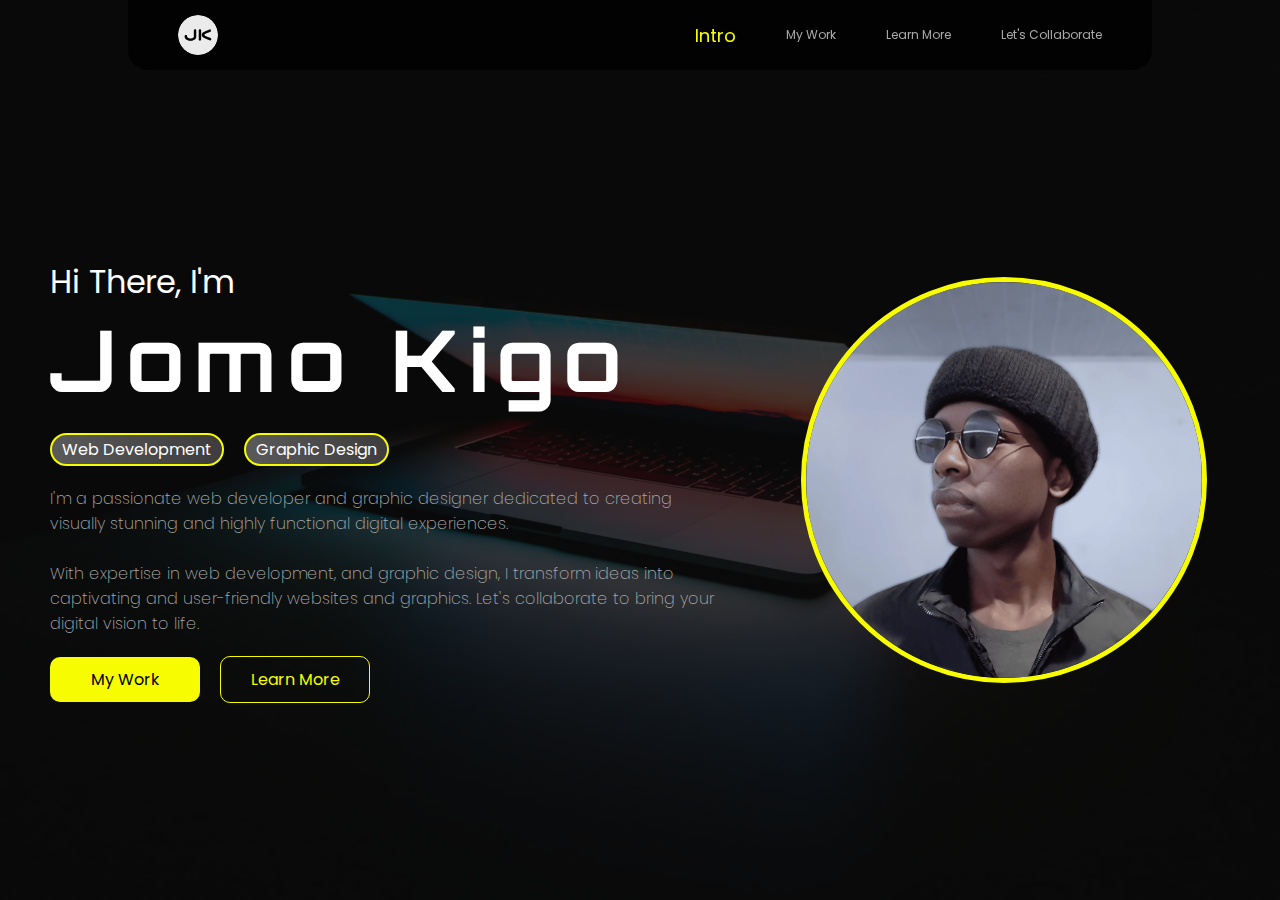
==== commit 081ccfc9: "Minor bug fixes & SEO" ====
--- a/index.html
+++ b/index.html
@@ -5,26 +5,26 @@
     <meta charset="UTF-8">
     <meta name="viewport" content="width=device-width, initial-scale=1.0">
     <meta name="description" content="I am a skilled web designer and frontend programmer with a passion for creating user-friendly and visually appealing websites. I have a keen eye for detail and a knack for translating ideas into stunning digital experiences. I am passionate about creating websites that are not only beautiful but also functional. I believe that the best websites are those that are easy to use and that are able to provide visitors with a positive experience. I am always looking for new and innovative ways to use web technology to create websites that are both user-friendly and visually stunning. I am also a strong communicator and I am able to work effectively with clients to understand their needs and create websites that meet their expectations. I am committed to providing my clients with the best possible service and I am always looking for ways to improve my skills and knowledge. I am excited to see what the future holds for web design and frontend programming and I am committed to being a leader in this field.">
+
+    <meta name="robots" content="index, follow">
     <meta name="author" content="Jomo Kigo">
     <meta name="copyright" content="2023 Jomo Kigo">
-    <meta name="keywords" content="web designer, frontend programmer, web development, user experience, user interface">
-    <meta name="robots" content="index, follow">
-
-    <meta property="og:title" content="I am Jomo Kigo, a web designer and frontend programmer">
-    <meta property="og:description" content="I am a skilled web designer and frontend programmer with a passion for creating user-friendly and visually appealing websites. I have a keen eye for detail and a knack for translating ideas into stunning digital experiences.">
-    <meta property="og:image" content="[Image of Jomo Kigo]">
-    <meta name="twitter:title" content="I am Jomo Kigo, a web designer and frontend programmer">
-    <meta name="twitter:description" content="I am a skilled web designer and frontend programmer with a passion for creating user-friendly and visually appealing websites. I have a keen eye for detail and a knack for translating ideas into stunning digital experiences.">
-    <meta name="twitter:image" content="[Image of Jomo Kigo]">
-    <title>Kigo Jomo | Story Telling</title>
+    <meta name="keywords"
+        content="Jomo Kigo, web developer, graphic designer, web development, graphic design, UI/UX design, digital experiences, website design, user-friendly websites, creative design, digital portfolio, web design services, visual storytelling, branding, logo design, front-end development, responsive web design, interactive design, visual content creation, modern web solutions, web application development">
+
+    <meta property="og:title" content="I am Jomo Kigo, a web developer and graphic designer.">
+    <meta property="og:description" content="I am a skilled web developer and graphic designer with a passion for creating user-friendly and visually appealing websites and graphics. I have a keen eye for detail and a knack for translating ideas into stunning digital experiences.">
+    <meta property="og:image" content="https://kigo-jomo.vercel.app/images/programmer.webp">
+    <meta property="og:url" content="https://kigo-jomo.vercel.app">
+    <title>Jomo Kigo | Web Developer</title>
     <link rel="stylesheet" href="./styles/styles.css">
-    <link rel="icon" href="./images/jk.webp">
+    <link rel="icon" href="./images/Jomo Kigo logo compact white.png">
 </head>
 
 <body>
     <nav class="nav">
         <a href="./index.html" class="logo">
-            <img src="./images/jk.webp">
+            <img src="./images/Jomo Kigo logo compact white.png" alt="Jomo Kigo logo web designer web developer">
         </a>
         <button id="menu-btn">
             <svg data-name="Layer 1" height="200" id="Layer_1" viewBox="0 0 200 200" width="200"
@@ -59,14 +59,14 @@
             <div class="left">
                 <h2>Hi there, i'm<span>jomo kigo</span></h2>
                 <div class="skills">
-                    <h3>web design</h3>
-                    <h3>short films</h3>
+                    <h3>web development</h3>
+                    <h3>Graphic design</h3>
                 </div>
                 <p>
-                    I'm a story teller. Through web designs and short films I deliver narratives and bring ideas to
-                    life. <br>
-                    I think of the internet as a canvas where everyone has the opportunity to share their magic. <br>
-                    I like partnering with people to publish their stories and create memorable digital experiences.
+                    I'm a passionate web developer and graphic designer dedicated to creating visually stunning and highly functional digital
+                    experiences. <br> <br>
+                    With expertise in web development, and graphic design, I transform ideas into captivating and
+                    user-friendly websites and graphics. Let's collaborate to bring your digital vision to life.
                 </p>
                 <div class="buttons">
                     <a href="#my-work" class="button my-work">my work</a>
@@ -74,7 +74,7 @@
                 </div>
             </div>
             <div class="image">
-                <img src="./images/reader.webp" alt="">
+                <img src="./images/Jomo Kigo.webp" alt="Jomo Kigo Web developer Graphic Designer">
                 <svg width="449" height="44" viewBox="0 0 449 44" fill="none" xmlns="http://www.w3.org/2000/svg">
                     <path
                         d="M0 3.14286C0 1.40711 2.00623 0 4.48104 0H444.519C446.994 0 449 1.40711 449 3.14286C449 4.87861 446.994 6.28571 444.519 6.28571H4.48103C2.00622 6.28571 0 4.87861 0 3.14286Z"
@@ -261,7 +261,7 @@
                                     d="M8 0C3.58 0 0 3.58 0 8c0 3.54 2.29 6.53 5.47 7.59.4.07.55-.17.55-.38 0-.19-.01-.82-.01-1.49-2.01.37-2.53-.49-2.69-.94-.09-.23-.48-.94-.82-1.13-.28-.15-.68-.52-.01-.53.63-.01 1.08.58 1.23.82.72 1.21 1.87.87 2.33.66.07-.52.28-.87.51-1.07-1.78-.2-3.64-.89-3.64-3.95 0-.87.31-1.59.82-2.15-.08-.2-.36-1.02.08-2.12 0 0 .67-.21 2.2.82.64-.18 1.32-.27 2-.27.68 0 1.36.09 2 .27 1.53-1.04 2.2-.82 2.2-.82.44 1.1.16 1.92.08 2.12.51.56.82 1.27.82 2.15 0 3.07-1.87 3.75-3.65 3.95.29.25.54.73.54 1.48 0 1.07-.01 1.93-.01 2.2 0 .21.15.46.55.38A8.012 8.012 0 0 0 16 8c0-4.42-3.58-8-8-8z" />
                             </svg>
                         </a>
-                        <a href="https://www.instagram.com/kigo.jomo/" target="_blank">
+                        <a href="https://www.instagram.com/user_6.8.4/" target="_blank">
                             <svg version="1.1" id="Layer_1" xmlns="http://www.w3.org/2000/svg" xmlns:xlink="http://www.w3.org/1999/xlink" x="0px"
                                 y="0px" viewBox="0 0 56.7 56.7" enable-background="new 0 0 56.7 56.7" xml:space="preserve">
                                 <g>
@@ -275,7 +275,7 @@
                                 </g>
                             </svg>
                         </a>
-                        <a href="https://www.linkedin.com/in/jomo-kigo-838284266/" target="_blank">
+                        <a href="https://www.linkedin.com/in/kigo-jomo/" target="_blank">
                             <svg height="512px" id="Layer_1" style="enable-background:new 0 0 512 512;" version="1.1" viewBox="0 0 512 512"
                                 width="512px" xml:space="preserve" xmlns="http://www.w3.org/2000/svg" xmlns:xlink="http://www.w3.org/1999/xlink">
                                 <!-- <style type="text/css">
--- a/styles/styles.css
+++ b/styles/styles.css
@@ -46,7 +46,6 @@
   }
   html body .nav .logo img {
     width: 100%;
-    transform: scale(1.8) rotateZ(25deg);
   }
   html body .nav button {
     display: none;
@@ -93,12 +92,12 @@
     gap: 0;
   }
   html body .container::-webkit-scrollbar {
-    width: 10px;
+    width: 6px;
   }
   html body .container::-webkit-scrollbar-track {
     background-color: #a7a7a7;
-    border-left: 4px solid transparent;
-    border-right: 4px solid transparent;
+    border-left: 2px solid transparent;
+    border-right: 2px solid transparent;
     background-clip: padding-box;
   }
   html body .container::-webkit-scrollbar-thumb {
@@ -1465,4 +1464,4 @@
     height: 30px;
     fill: #f7fc00;
   }
-}/*# sourceMappingURL=styles.css.map */+}